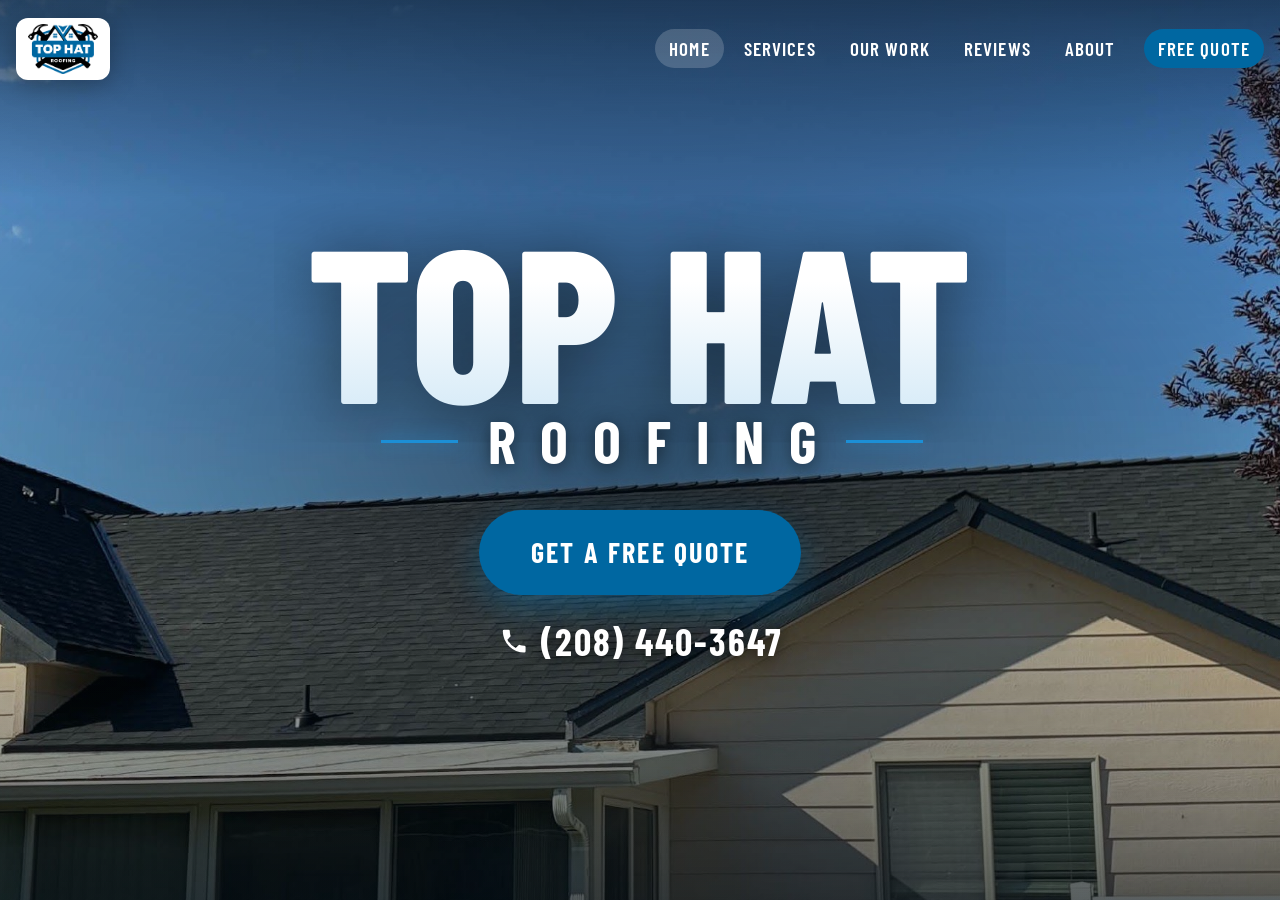
==== index.html @ c57e143b "Top Hat Roofing website Co-Authored-By: Claude Opus 5.5 <noreply@anthropic.com>" ====
<!doctype html>
<html lang="en">
<head>
<meta charset="utf-8">
<meta name="viewport" content="width=device-width, initial-scale=1">
<title>Top Hat Roofing | Roofing Contractor in Boise, Meridian & Kuna, Idaho</title>
<meta name="description" content="Top Hat Roofing is a family-owned roofing contractor in Kuna, Idaho serving the Treasure Valley and Magic Valley. Call (208) 440-3647 for a free quote.">
<meta property="og:title" content="Top Hat Roofing | Roofing Contractor in Boise, Meridian & Kuna, Idaho">
<meta property="og:description" content="Top Hat Roofing is a family-owned roofing contractor in Kuna, Idaho serving the Treasure Valley and Magic Valley. Call (208) 440-3647 for a free quote.">
<meta property="og:image" content="img/hero.jpg">
<link rel="icon" type="image/png" href="img/favicon.png">
<link rel="preconnect" href="https://fonts.googleapis.com">
<link rel="preconnect" href="https://fonts.gstatic.com" crossorigin>
<link href="https://fonts.googleapis.com/css2?family=Barlow+Condensed:wght@600;700;800&family=Barlow:wght@400;500;600&display=swap" rel="stylesheet">
<link rel="stylesheet" href="style.css">
<script type="application/ld+json">
{"@context":"https://schema.org","@type":"RoofingContractor","name":"Top Hat Roofing","telephone":"+1-208-440-3647","email":"tophatroofing1@gmail.com","url":"https://tophatroofingidaho.com","image":"img/hero.jpg","logo":"img/logo.png","address":{"@type":"PostalAddress","addressLocality":"Kuna","addressRegion":"ID","addressCountry":"US"},"areaServed":["Boise","Meridian","Nampa","Caldwell","Kuna","Eagle","Twin Falls","Payette"],"aggregateRating":{"@type":"AggregateRating","ratingValue":"5.0","reviewCount":"16"}}
</script>
</head>
<body class="home">
<header class="nav">
  <div class="wrap">
    <a class="nav-logo" href="index.html" aria-label="Top Hat Roofing home"><img src="img/logo.png" alt="Top Hat Roofing logo"></a>
    <button class="nav-toggle" aria-label="Open menu" aria-expanded="false"><span></span><span></span><span></span></button>
    <ul class="nav-links"><li><a href="index.html" class="active">Home</a></li><li><a href="services.html">Services</a></li><li><a href="work.html">Our Work</a></li><li><a href="reviews.html">Reviews</a></li><li><a href="about.html">About</a></li><li><a class="nav-cta" href="quote.html">Free Quote</a></li></ul>
  </div>
</header>
<main class="hero">
  <div class="hero-bg"><img src="img/hero.jpg" alt="New dark shingle roof installed by Top Hat Roofing under a blue Idaho sky" fetchpriority="high"></div>
  <div class="hero-shade"></div>
  <div class="hero-inner">
    <h1 class="hero-name"><span class="top">Top Hat</span><span class="bot reveal-up d2">Roofing</span></h1>
    <div class="hero-actions">
      <a class="btn btn-lg reveal-up d3" href="quote.html">Get a Free Quote</a>
      <a class="hero-phone reveal-up d4" href="tel:+12084403647"><svg viewBox="0 0 24 24" fill="currentColor" aria-hidden="true"><path d="M6.6 10.8a15.1 15.1 0 0 0 6.6 6.6l2.2-2.2a1 1 0 0 1 1-.25 11.4 11.4 0 0 0 3.6.57 1 1 0 0 1 1 1V20a1 1 0 0 1-1 1A17 17 0 0 1 3 4a1 1 0 0 1 1-1h3.5a1 1 0 0 1 1 1c0 1.25.2 2.45.57 3.57a1 1 0 0 1-.25 1z"/></svg>(208) 440-3647</a>
    </div>
  </div>
</main>
<script src="main.js"></script>
</body>
</html>
---- style.css ----
:root{
  --blue:#0067a1;
  --blue-bright:#1c8fd6;
  --blue-deep:#063a5c;
  --ink:#0b1219;
  --ink-2:#16212c;
  --paper:#f5f3ef;
  --white:#ffffff;
  --muted:#5b6670;
  --line:rgba(11,18,25,.12);
  --radius:14px;
  --display:"Barlow Condensed",Impact,"Arial Narrow",sans-serif;
  --body:"Barlow",system-ui,-apple-system,"Segoe UI",sans-serif;
  --ease:cubic-bezier(.2,.7,.2,1);
}
*{box-sizing:border-box;margin:0;padding:0}
html{scroll-behavior:smooth}
body{font-family:var(--body);font-size:18px;line-height:1.6;color:var(--ink);background:var(--paper);-webkit-font-smoothing:antialiased}
img{display:block;max-width:100%}
a{color:inherit;text-decoration:none}
.wrap{width:min(1200px,100% - 32px);margin-inline:auto}

/* ---------- NAV ---------- */
.nav{position:fixed;inset:0 0 auto 0;z-index:50;transition:background .4s var(--ease),box-shadow .4s var(--ease),padding .4s var(--ease);padding:18px 0}
.nav .wrap{display:flex;align-items:center;justify-content:space-between;gap:24px;width:min(1360px,100% - 32px)}
.nav-logo{display:block;background:#fff;border-radius:12px;padding:6px 12px;box-shadow:0 6px 24px rgba(0,0,0,.3)}
.nav-logo img{height:50px;width:auto;transition:height .4s var(--ease)}
.nav-links{display:flex;align-items:center;gap:6px;list-style:none}
.nav-links a{font-family:var(--display);font-weight:600;font-size:19px;letter-spacing:.06em;text-transform:uppercase;color:#fff;padding:8px 14px;border-radius:999px;transition:background .25s,color .25s}
.nav-links a:hover{background:rgba(255,255,255,.14)}
.nav-links a.active{background:rgba(255,255,255,.18)}
.nav-links a.nav-cta{background:var(--blue);color:#fff;margin-left:8px}
.nav-links a.nav-cta:hover{background:var(--blue-bright)}
.nav.solid{background:rgba(11,18,25,.92);backdrop-filter:blur(12px);-webkit-backdrop-filter:blur(12px);box-shadow:0 6px 30px rgba(0,0,0,.25);padding:10px 0}
.nav.solid .nav-logo img{height:44px}
.nav-toggle{display:none;background:none;border:0;width:46px;height:46px;cursor:pointer;position:relative;z-index:60}
.nav-toggle span{position:absolute;left:11px;right:11px;height:2px;background:#fff;transition:transform .3s var(--ease),opacity .3s}
.nav-toggle span:nth-child(1){top:16px}.nav-toggle span:nth-child(2){top:22px}.nav-toggle span:nth-child(3){top:28px}
.nav-open .nav-toggle span:nth-child(1){transform:translateY(6px) rotate(45deg)}
.nav-open .nav-toggle span:nth-child(2){opacity:0}
.nav-open .nav-toggle span:nth-child(3){transform:translateY(-6px) rotate(-45deg)}

@media (max-width:960px){
  .nav-toggle{display:block}
  .nav-links{position:fixed;inset:0;background:rgba(8,14,20,.97);flex-direction:column;justify-content:center;gap:10px;opacity:0;pointer-events:none;transition:opacity .35s var(--ease)}
  .nav-links a{font-size:30px;padding:10px 22px}
  .nav-links a.nav-cta{margin:14px 0 0}
  .nav-open .nav-links{opacity:1;pointer-events:auto}
  .nav-open .nav{backdrop-filter:none;-webkit-backdrop-filter:none}
  .nav-open{overflow:hidden}
  .nav-logo img{height:44px}
}

/* ---------- HOME HERO ---------- */
.hero{position:relative;height:100vh;height:100svh;min-height:560px;overflow:hidden;background:#0b1219;color:#fff;display:grid;place-items:center;text-align:center}
.hero-bg{position:absolute;inset:-4%;will-change:transform}
.hero-bg img{width:100%;height:100%;object-fit:cover;object-position:center 60%;transform:scale(1.18);animation:heroZoom 3.2s var(--ease) forwards, heroDrift 28s ease-in-out 3.2s infinite alternate}
@keyframes heroZoom{to{transform:scale(1.04)}}
@keyframes heroDrift{from{transform:scale(1.04)}to{transform:scale(1.12) translate(-1.2%,-1%)}}
.hero-shade{position:absolute;inset:0;background:
  radial-gradient(ellipse 70% 55% at 50% 50%,rgba(4,12,20,.62) 0%,rgba(4,12,20,.35) 55%,rgba(4,12,20,.15) 100%),
  linear-gradient(180deg,rgba(4,12,20,.55) 0%,rgba(4,12,20,0) 22%,rgba(4,12,20,0) 70%,rgba(4,12,20,.6) 100%)}
.hero-inner{position:relative;z-index:2;padding:0 16px;display:flex;flex-direction:column;align-items:center}
.hero-name{font-family:var(--display);font-weight:800;text-transform:uppercase;line-height:.82;letter-spacing:.01em}
.hero-name .top{display:block;font-size:clamp(84px,17vw,250px);background:linear-gradient(180deg,#fff 30%,#d9ecf8 100%);-webkit-background-clip:text;background-clip:text;color:transparent;filter:drop-shadow(0 6px 30px rgba(0,0,0,.45))}
.hero-name .bot{display:flex;align-items:center;justify-content:center;gap:.5em;font-size:clamp(26px,4.6vw,66px);font-weight:700;letter-spacing:.42em;margin-top:.18em;padding-left:.42em;color:#fff;text-shadow:0 3px 18px rgba(0,0,0,.55)}
.hero-name .bot::before,.hero-name .bot::after{content:"";height:3px;width:clamp(28px,6vw,90px);background:var(--blue-bright);box-shadow:0 0 18px rgba(28,143,214,.8)}
.hero-name .bot::after{margin-left:-.42em}
.hero-actions{margin-top:clamp(28px,5vh,52px);display:flex;flex-direction:column;align-items:center;gap:16px}
.hero-phone{font-family:var(--display);font-weight:700;font-size:clamp(26px,3.4vw,38px);letter-spacing:.05em;display:inline-flex;align-items:center;gap:12px;text-shadow:0 2px 14px rgba(0,0,0,.6);transition:color .25s}
.hero-phone:hover{color:#bfe3fb}
.hero-phone svg{width:.8em;height:.8em}

/* load reveal */
.reveal-up{opacity:0;transform:translateY(34px);animation:revealUp 1.1s var(--ease) forwards}
.d1{animation-delay:.35s}.d2{animation-delay:.7s}.d3{animation-delay:1.05s}.d4{animation-delay:1.3s}
@keyframes revealUp{to{opacity:1;transform:none}}
.hero-name .top{clip-path:inset(0 0 100% 0);animation:wipe 1.3s var(--ease) .25s forwards}
@keyframes wipe{to{clip-path:inset(-20% -5% -20% -5%)}}

/* ---------- BUTTONS ---------- */
.btn{display:inline-flex;align-items:center;justify-content:center;gap:10px;font-family:var(--display);font-weight:700;font-size:22px;letter-spacing:.08em;text-transform:uppercase;padding:18px 40px;border-radius:999px;background:var(--blue);color:#fff;border:0;cursor:pointer;position:relative;overflow:hidden;transition:transform .3s var(--ease),box-shadow .3s var(--ease),background .3s;box-shadow:0 12px 34px rgba(0,103,161,.45)}
.btn::after{content:"";position:absolute;inset:0;background:linear-gradient(110deg,transparent 30%,rgba(255,255,255,.35) 50%,transparent 70%);transform:translateX(-120%);transition:transform .8s var(--ease)}
.btn:hover{transform:translateY(-3px);background:var(--blue-bright);box-shadow:0 18px 40px rgba(0,103,161,.55)}
.btn:hover::after{transform:translateX(120%)}
.btn-lg{font-size:clamp(22px,2.4vw,28px);padding:20px 52px}
.btn-ghost{background:transparent;border:2px solid currentColor;box-shadow:none}
.btn-ghost:hover{background:rgba(255,255,255,.1);box-shadow:none}
.btn-dark{background:var(--ink);box-shadow:0 12px 30px rgba(0,0,0,.2)}
.btn-dark:hover{background:var(--ink-2)}

/* ---------- INNER PAGE HEADER ---------- */
.page-head{position:relative;min-height:62vh;display:flex;align-items:flex-end;color:#fff;overflow:hidden;background:var(--ink)}
.page-head .ph-bg{position:absolute;inset:-6% 0;will-change:transform}
.page-head .ph-bg img{width:100%;height:100%;object-fit:cover;animation:heroZoom 2.6s var(--ease) forwards;transform:scale(1.15)}
.page-head::after{content:"";position:absolute;inset:0;background:linear-gradient(180deg,rgba(4,12,20,.55) 0%,rgba(4,12,20,.25) 30%,rgba(4,12,20,.8) 75%,rgba(4,12,20,.92) 100%),linear-gradient(90deg,rgba(4,12,20,.55) 0%,rgba(4,12,20,0) 65%)}
.page-head .eyebrow{color:#7cc6f2}
.page-head .wrap{position:relative;z-index:2;padding:150px 0 64px}
.eyebrow{font-family:var(--display);font-weight:700;letter-spacing:.24em;text-transform:uppercase;font-size:16px;color:var(--blue-bright);display:inline-flex;align-items:center;gap:12px}
.eyebrow::before{content:"";width:34px;height:2px;background:currentColor}
.page-head h1{font-family:var(--display);font-weight:800;text-transform:uppercase;font-size:clamp(52px,9vw,124px);line-height:.88;margin-top:14px}
.page-head p{max-width:620px;font-size:20px;margin-top:18px;color:rgba(255,255,255,.88)}

/* ---------- SECTIONS ---------- */
.section{padding:clamp(72px,10vw,130px) 0}
.section-dark{background:var(--ink);color:#fff}
.section-blue{background:var(--blue);color:#fff}
.h2{font-family:var(--display);font-weight:800;text-transform:uppercase;font-size:clamp(40px,6vw,76px);line-height:.92;margin-top:12px}
.lead{font-size:clamp(19px,1.6vw,22px);color:var(--muted);max-width:640px;margin-top:18px}
.section-dark .lead{color:rgba(255,255,255,.75)}
.sec-top{display:flex;justify-content:space-between;align-items:flex-end;gap:32px;flex-wrap:wrap;margin-bottom:56px}

/* scroll reveal (reversible) */
.sr{opacity:0;transform:translateY(40px);transition:opacity 1s var(--ease),transform 1s var(--ease)}
.sr.in{opacity:1;transform:none}

/* ---------- SERVICES ---------- */
.svc{display:grid;grid-template-columns:1.05fr 1fr;gap:clamp(32px,6vw,90px);align-items:center;padding:clamp(48px,7vw,90px) 0;border-top:1px solid var(--line)}
.svc:first-of-type{border-top:0}
.svc:nth-of-type(even) .svc-img{order:2}
.svc-img{border-radius:var(--radius);overflow:hidden;aspect-ratio:4/3;box-shadow:0 30px 60px -20px rgba(11,18,25,.35)}
.svc-img img{width:100%;height:100%;object-fit:cover;transition:transform 1.2s var(--ease)}
.svc:hover .svc-img img{transform:scale(1.05)}
.svc-num{font-family:var(--display);font-weight:800;font-size:20px;color:var(--blue);letter-spacing:.1em}
.svc h3{font-family:var(--display);font-weight:800;text-transform:uppercase;font-size:clamp(36px,4.4vw,58px);line-height:.95;margin:6px 0 16px}
.svc p{color:var(--muted)}
.svc ul{list-style:none;margin-top:22px;display:grid;grid-template-columns:1fr 1fr;gap:10px 22px}
.svc li{display:flex;gap:10px;align-items:flex-start;font-weight:500}
.svc li::before{content:"";flex:none;width:9px;height:9px;margin-top:10px;border-radius:2px;background:var(--blue);transform:rotate(45deg)}
@media (max-width:820px){.svc{grid-template-columns:1fr}.svc:nth-of-type(even) .svc-img{order:0}.svc ul{grid-template-columns:1fr}}

/* financing strip */
.finance{display:grid;grid-template-columns:1.2fr 2fr;gap:48px;align-items:center}
.finance-grid{display:grid;grid-template-columns:repeat(3,1fr);gap:18px}
.finance-card{background:rgba(255,255,255,.1);border:1px solid rgba(255,255,255,.2);border-radius:var(--radius);padding:26px}
.finance-card h4{font-family:var(--display);font-size:28px;text-transform:uppercase;font-weight:800}
.finance-card p{color:rgba(255,255,255,.82);font-size:17px;margin-top:6px}
@media (max-width:900px){.finance{grid-template-columns:1fr}.finance-grid{grid-template-columns:1fr}}

/* ---------- GALLERY ---------- */
.filters{display:flex;flex-wrap:wrap;gap:10px;margin-bottom:34px}
.filters button{font-family:var(--display);font-weight:700;font-size:18px;letter-spacing:.08em;text-transform:uppercase;padding:10px 22px;border-radius:999px;border:1.5px solid var(--line);background:#fff;cursor:pointer;transition:all .25s}
.filters button.on,.filters button:hover{background:var(--ink);color:#fff;border-color:var(--ink)}
.gallery{columns:3 320px;column-gap:16px}
.g-item{break-inside:avoid;margin-bottom:16px;border-radius:12px;overflow:hidden;position:relative;cursor:zoom-in;background:#ddd}
.g-item img{width:100%;height:auto;transition:transform 1s var(--ease)}
.g-item:hover img{transform:scale(1.05)}
.g-item figcaption{position:absolute;left:0;right:0;bottom:0;padding:40px 18px 14px;background:linear-gradient(transparent,rgba(0,0,0,.7));color:#fff;font-family:var(--display);font-weight:600;letter-spacing:.06em;text-transform:uppercase;font-size:17px;opacity:0;transform:translateY(8px);transition:all .35s var(--ease)}
.g-item:hover figcaption{opacity:1;transform:none}
.g-item.hide{display:none}
.lightbox{position:fixed;inset:0;z-index:100;background:rgba(5,9,13,.94);display:grid;place-items:center;opacity:0;pointer-events:none;transition:opacity .3s}
.lightbox.open{opacity:1;pointer-events:auto}
.lightbox img{max-width:92vw;max-height:84vh;border-radius:8px;box-shadow:0 30px 80px rgba(0,0,0,.6)}
.lb-btn{position:absolute;background:rgba(255,255,255,.12);border:0;color:#fff;width:54px;height:54px;border-radius:50%;font-size:28px;cursor:pointer;display:grid;place-items:center}
.lb-btn:hover{background:rgba(255,255,255,.25)}
.lb-close{top:20px;right:20px}.lb-prev{left:20px;top:50%;transform:translateY(-50%)}.lb-next{right:20px;top:50%;transform:translateY(-50%)}

/* ---------- REVIEWS ---------- */
.rating-hero{display:flex;align-items:center;gap:22px;flex-wrap:wrap;margin-top:22px}
.rating-big{font-family:var(--display);font-weight:800;font-size:96px;line-height:.8}
.stars{color:#f6b818;letter-spacing:3px;font-size:26px}
.reviews{columns:3 330px;column-gap:20px}
.review{break-inside:avoid;margin-bottom:20px;background:#fff;border-radius:var(--radius);padding:30px;border:1px solid var(--line);box-shadow:0 10px 30px -18px rgba(11,18,25,.3)}
.review .stars{font-size:19px}
.review p{margin-top:12px;color:#2a333c}
.review .who{margin-top:18px;display:flex;align-items:center;gap:12px;font-weight:600}
.review .av{width:40px;height:40px;border-radius:50%;background:var(--blue);color:#fff;display:grid;place-items:center;font-family:var(--display);font-weight:700;font-size:19px}
.review .src{font-weight:400;color:var(--muted);font-size:15px}
.review.feature{background:var(--ink);color:#fff;border-color:transparent}
.review.feature p{color:rgba(255,255,255,.88);font-size:20px}
.review.feature .src{color:rgba(255,255,255,.6)}

/* ---------- ABOUT ---------- */
.split{display:grid;grid-template-columns:1fr 1fr;gap:clamp(36px,6vw,90px);align-items:center}
.split p+p{margin-top:16px}
.split .muted{color:var(--muted)}
.photo-stack{position:relative;padding-bottom:16%}
.photo-stack .a{border-radius:var(--radius);overflow:hidden;box-shadow:0 30px 60px -20px rgba(0,0,0,.4)}
.photo-stack .b{position:absolute;width:52%;right:-4%;bottom:0;border-radius:var(--radius);overflow:hidden;border:6px solid var(--paper);box-shadow:0 30px 60px -20px rgba(0,0,0,.45)}
.stats{display:grid;grid-template-columns:repeat(4,1fr);gap:20px}
.stat{border-top:3px solid var(--blue-bright);padding-top:18px}
.stat b{font-family:var(--display);font-weight:800;font-size:clamp(50px,6vw,76px);line-height:1;display:block}
.stat span{color:rgba(255,255,255,.72)}
.steps{display:grid;grid-template-columns:repeat(4,1fr);gap:20px;counter-reset:s}
.step{background:#fff;border-radius:var(--radius);padding:28px;border:1px solid var(--line);counter-increment:s}
.step::before{content:"0" counter(s);font-family:var(--display);font-weight:800;font-size:44px;color:var(--blue);line-height:1}
.step h4{font-family:var(--display);text-transform:uppercase;font-size:26px;margin:10px 0 6px}
.step p{color:var(--muted);font-size:17px}
.areas{display:flex;flex-wrap:wrap;gap:10px;margin-top:28px}
.areas span{padding:10px 18px;border-radius:999px;background:#fff;border:1px solid var(--line);font-weight:600}
@media (max-width:900px){.split{grid-template-columns:1fr}.stats,.steps{grid-template-columns:1fr 1fr}}
@media (max-width:520px){.stats,.steps{grid-template-columns:1fr}}

/* ---------- QUOTE ---------- */
.quote-wrap{display:grid;grid-template-columns:1.4fr 1fr;gap:clamp(28px,5vw,70px);align-items:start}
.form{background:#fff;border-radius:20px;padding:clamp(26px,4vw,48px);box-shadow:0 40px 80px -40px rgba(11,18,25,.45);border:1px solid var(--line);display:grid;grid-template-columns:1fr 1fr;gap:18px}
.form h2{grid-column:1/-1;font-family:var(--display);font-weight:800;text-transform:uppercase;font-size:44px;line-height:1}
.form .full{grid-column:1/-1}
.form label{display:block;font-weight:600;font-size:15px;margin-bottom:6px}
.form input,.form select,.form textarea{width:100%;font:inherit;font-size:17px;padding:14px 16px;border-radius:10px;border:1.5px solid #d5d9dd;background:#fafafa;transition:border .2s,box-shadow .2s}
.form input:focus,.form select:focus,.form textarea:focus{outline:none;border-color:var(--blue);box-shadow:0 0 0 4px rgba(0,103,161,.15);background:#fff}
.form textarea{min-height:130px;resize:vertical}
.form .btn{width:100%}
.form-note{font-size:15px;color:var(--muted)}
.contact-cards{display:grid;gap:16px}
.c-card{background:var(--ink);color:#fff;border-radius:var(--radius);padding:28px;display:block;transition:transform .3s var(--ease)}
a.c-card:hover{transform:translateY(-4px)}
.c-card small{font-family:var(--display);letter-spacing:.2em;text-transform:uppercase;color:var(--blue-bright);font-weight:700}
.c-card b{display:block;font-family:var(--display);font-size:clamp(28px,3vw,38px);font-weight:700;margin-top:4px;word-break:break-word}
.c-card.blue{background:var(--blue)}
.c-card.blue small{color:#cfe9fa}
.c-card.light{background:#fff;color:var(--ink);border:1px solid var(--line)}
@media (max-width:900px){.quote-wrap{grid-template-columns:1fr}}
@media (max-width:560px){.form{grid-template-columns:1fr}}

/* ---------- CTA BAND + FOOTER ---------- */
.cta-band{position:relative;overflow:hidden;color:#fff;text-align:center;padding:clamp(90px,12vw,150px) 0}
.cta-band .cb-bg{position:absolute;inset:-28% 0;will-change:transform}
.cta-band .cb-bg img{width:100%;height:100%;object-fit:cover}
.cta-band::after{content:"";position:absolute;inset:0;background:rgba(6,20,32,.72)}
.cta-band .wrap{position:relative;z-index:2}
.cta-band .h2{font-size:clamp(46px,7vw,96px)}
.cta-band .row{display:flex;gap:16px;justify-content:center;flex-wrap:wrap;margin-top:34px}
.footer{background:#070c11;color:rgba(255,255,255,.7);padding:64px 0 34px;font-size:16px}
.footer .wrap{display:grid;grid-template-columns:1.4fr 1fr 1fr;gap:40px}
.footer img{height:70px;width:auto;margin-bottom:16px;background:#fff;border-radius:12px;padding:8px 14px}
.footer h5{font-family:var(--display);font-size:18px;letter-spacing:.2em;text-transform:uppercase;color:#fff;margin-bottom:12px}
.footer a:hover{color:#fff}
.footer ul{list-style:none;display:grid;gap:6px}
.footer .legal{grid-column:1/-1;border-top:1px solid rgba(255,255,255,.1);padding-top:24px;margin-top:10px;font-size:14px}
@media (max-width:760px){.footer .wrap{grid-template-columns:1fr}}

/* mobile call bar on inner pages */
.callbar{display:none}
@media (max-width:700px){
  .callbar{display:grid;grid-template-columns:1fr 1fr;position:fixed;left:0;right:0;bottom:0;z-index:40;box-shadow:0 -6px 20px rgba(0,0,0,.2)}
  .callbar a{padding:16px;text-align:center;font-family:var(--display);font-weight:700;letter-spacing:.08em;text-transform:uppercase;font-size:19px;color:#fff;background:var(--ink)}
  .callbar a+a{background:var(--blue)}
  body.has-callbar{padding-bottom:58px}
}

@media (prefers-reduced-motion:reduce){
  *,*::before,*::after{animation-duration:.01ms!important;animation-iteration-count:1!important;transition-duration:.01ms!important;scroll-behavior:auto!important}
  .hero-bg img,.page-head .ph-bg img{transform:none!important}
  .reveal-up,.sr{opacity:1!important;transform:none!important}
  .hero-name .top{clip-path:none!important}
}
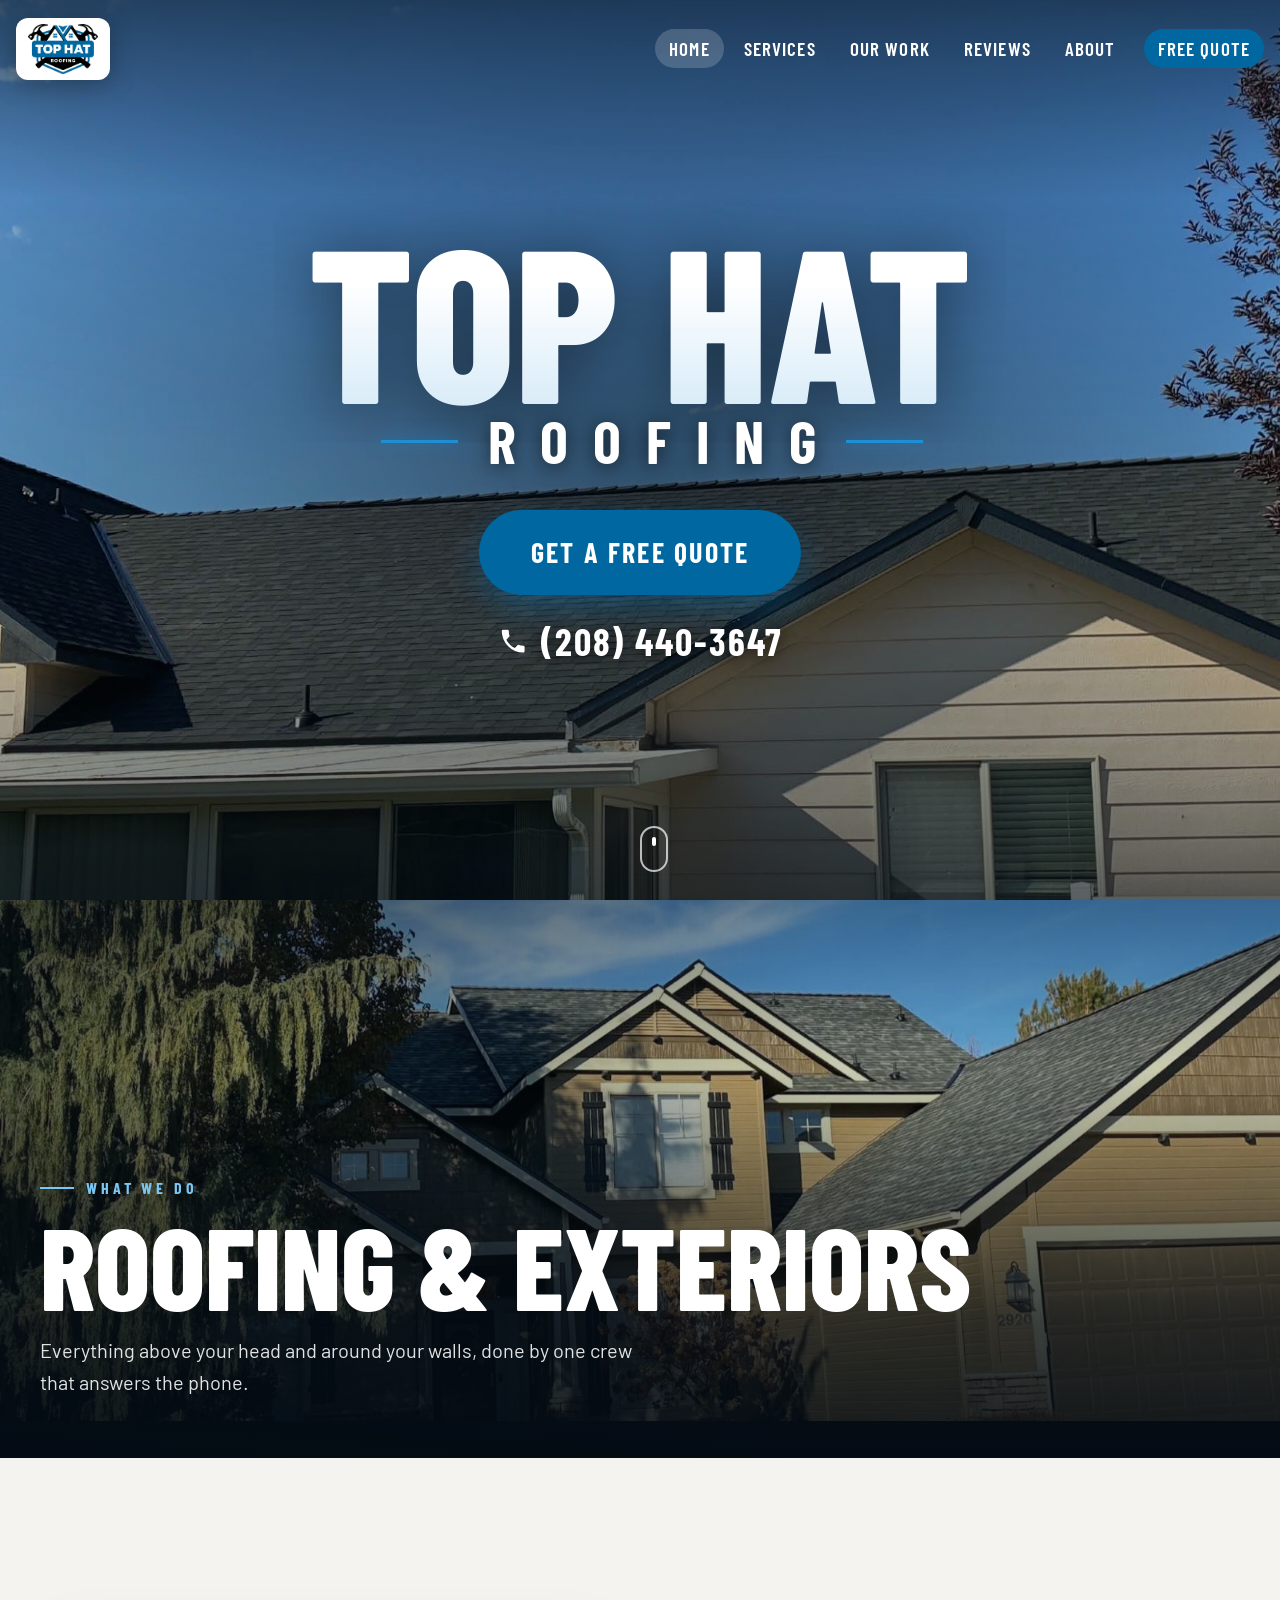
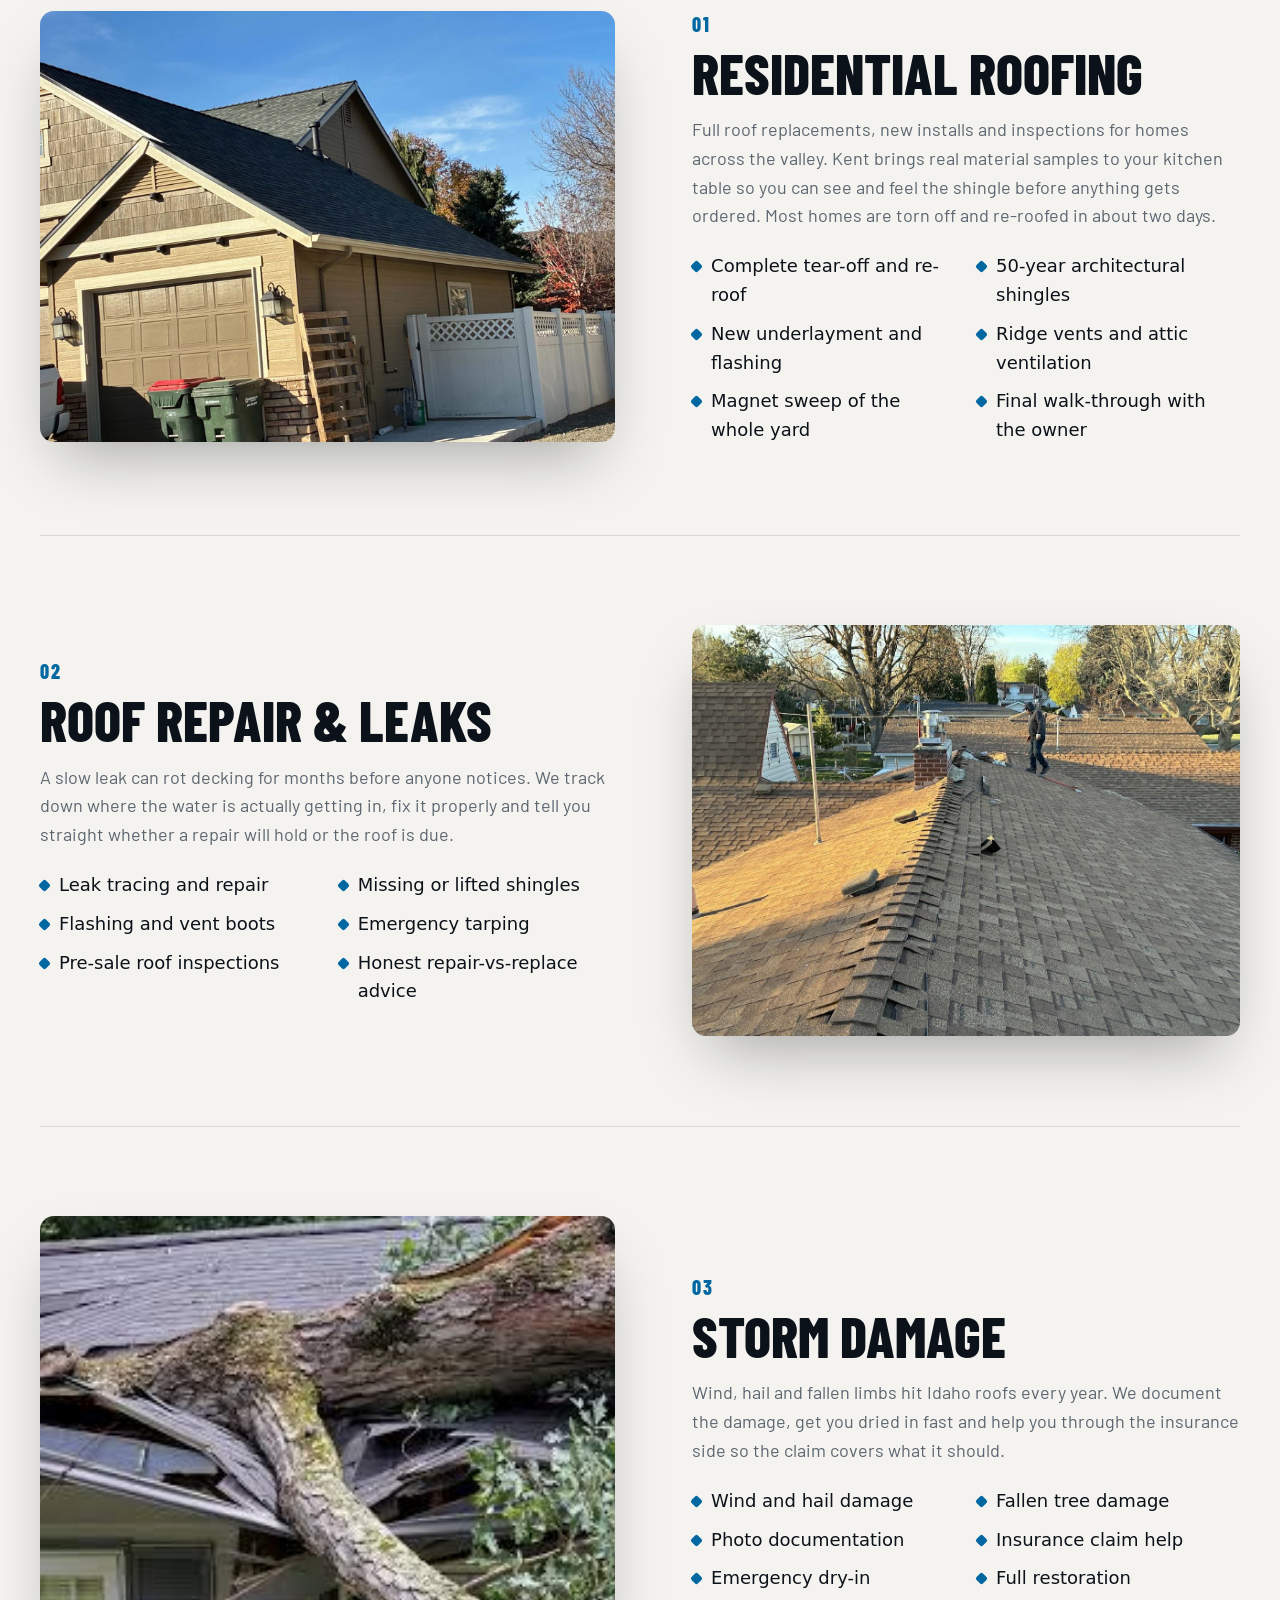
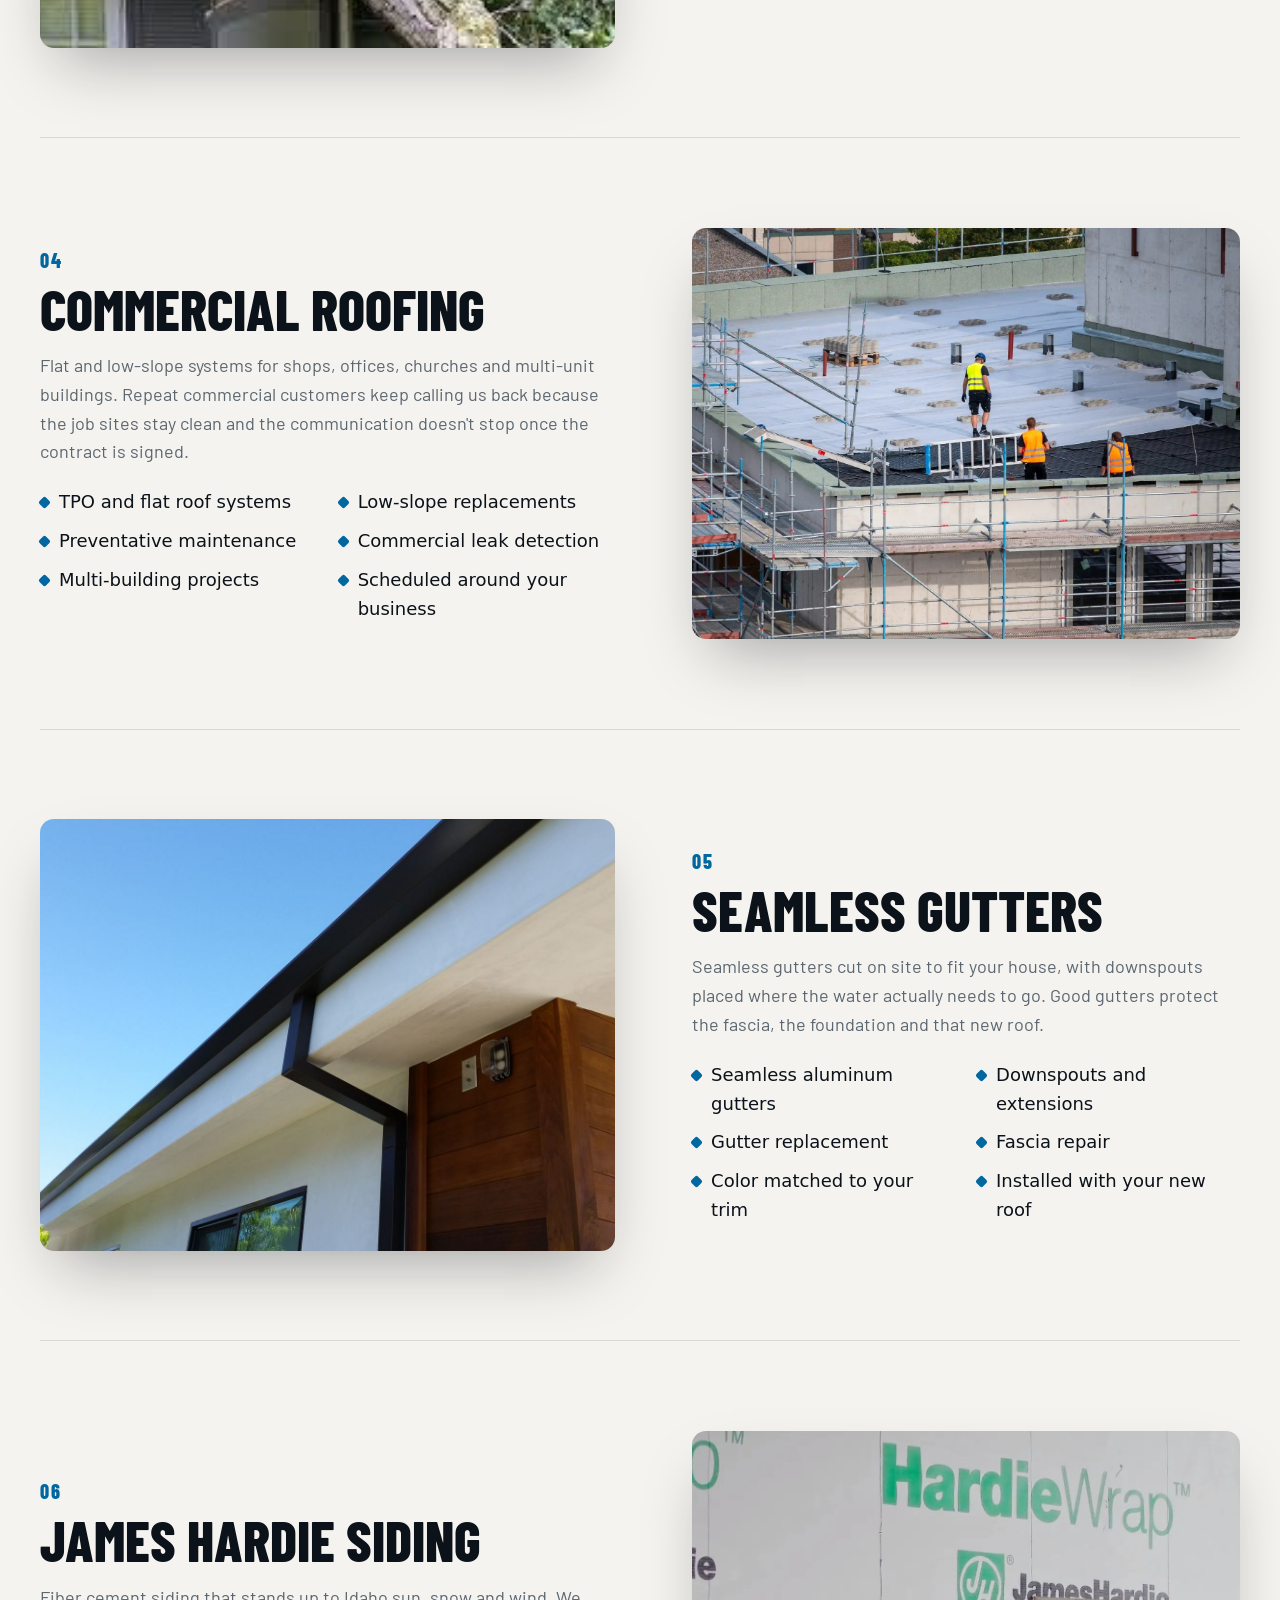
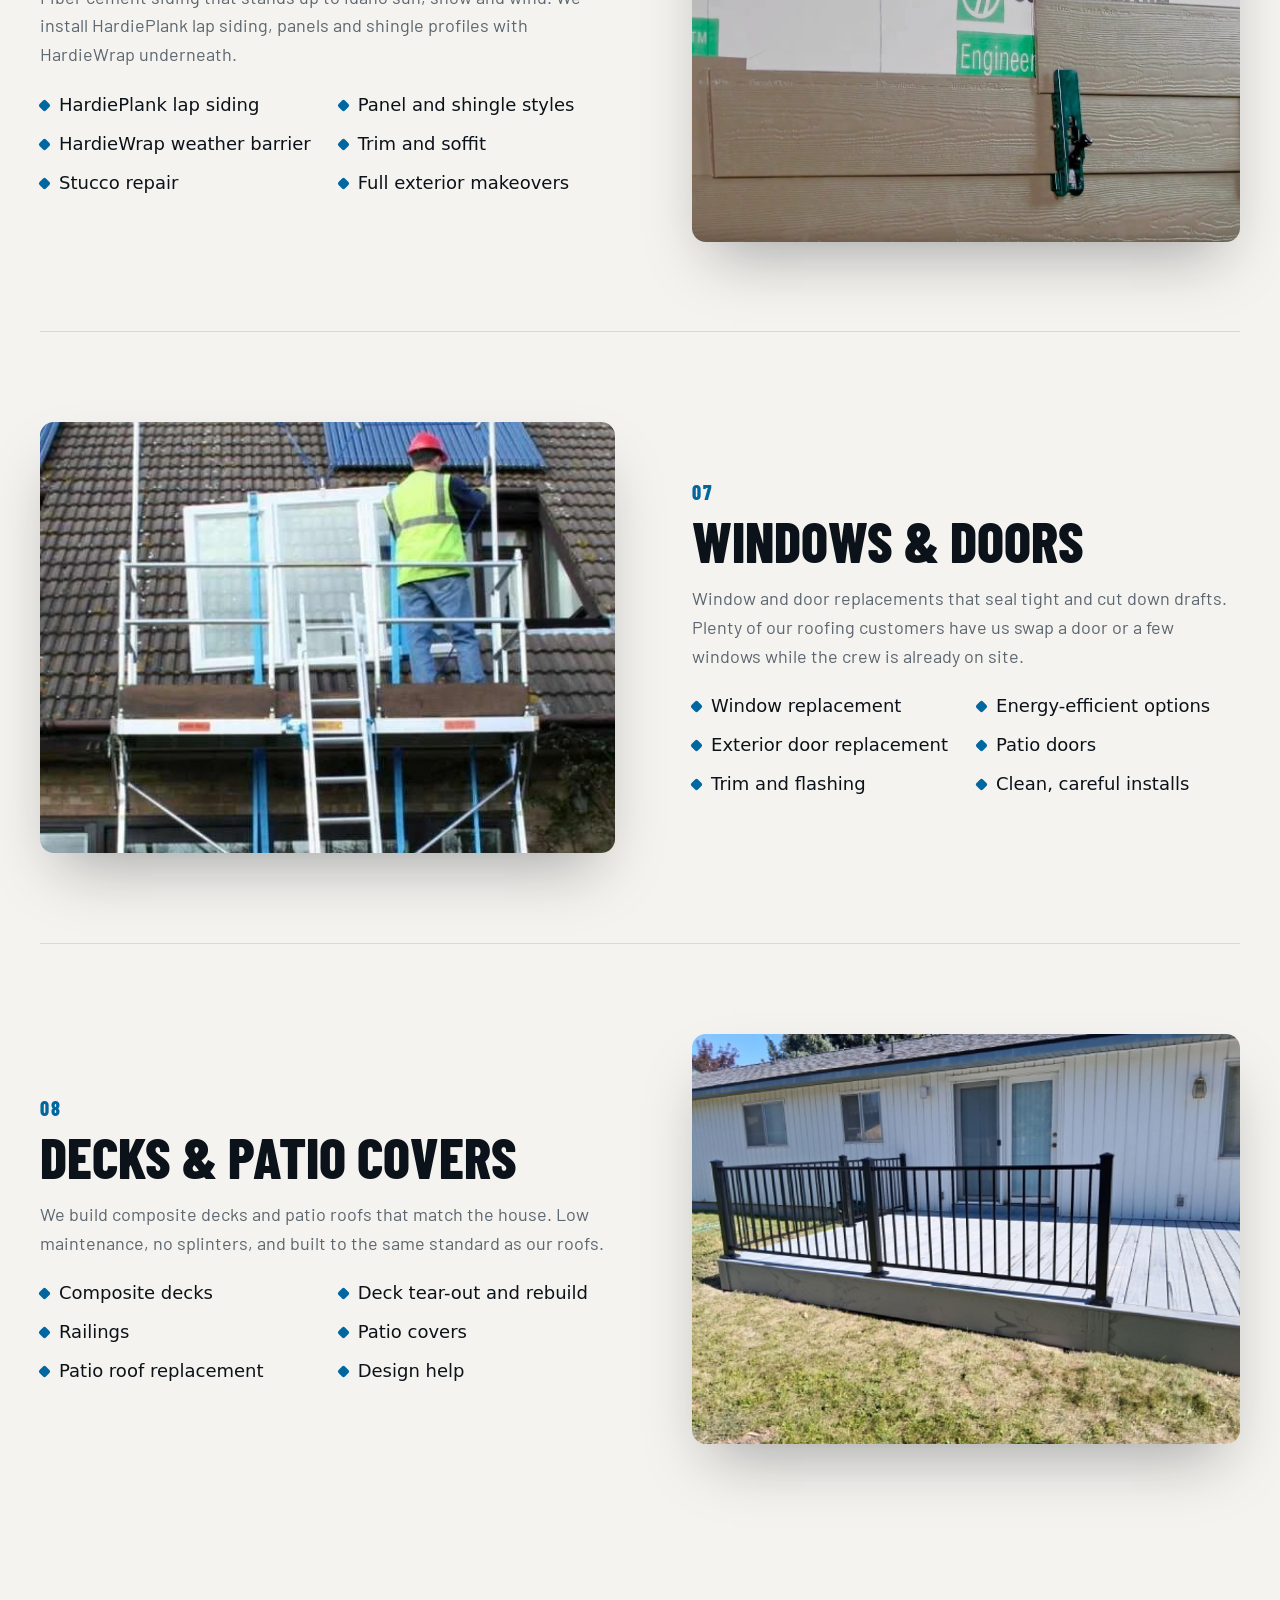
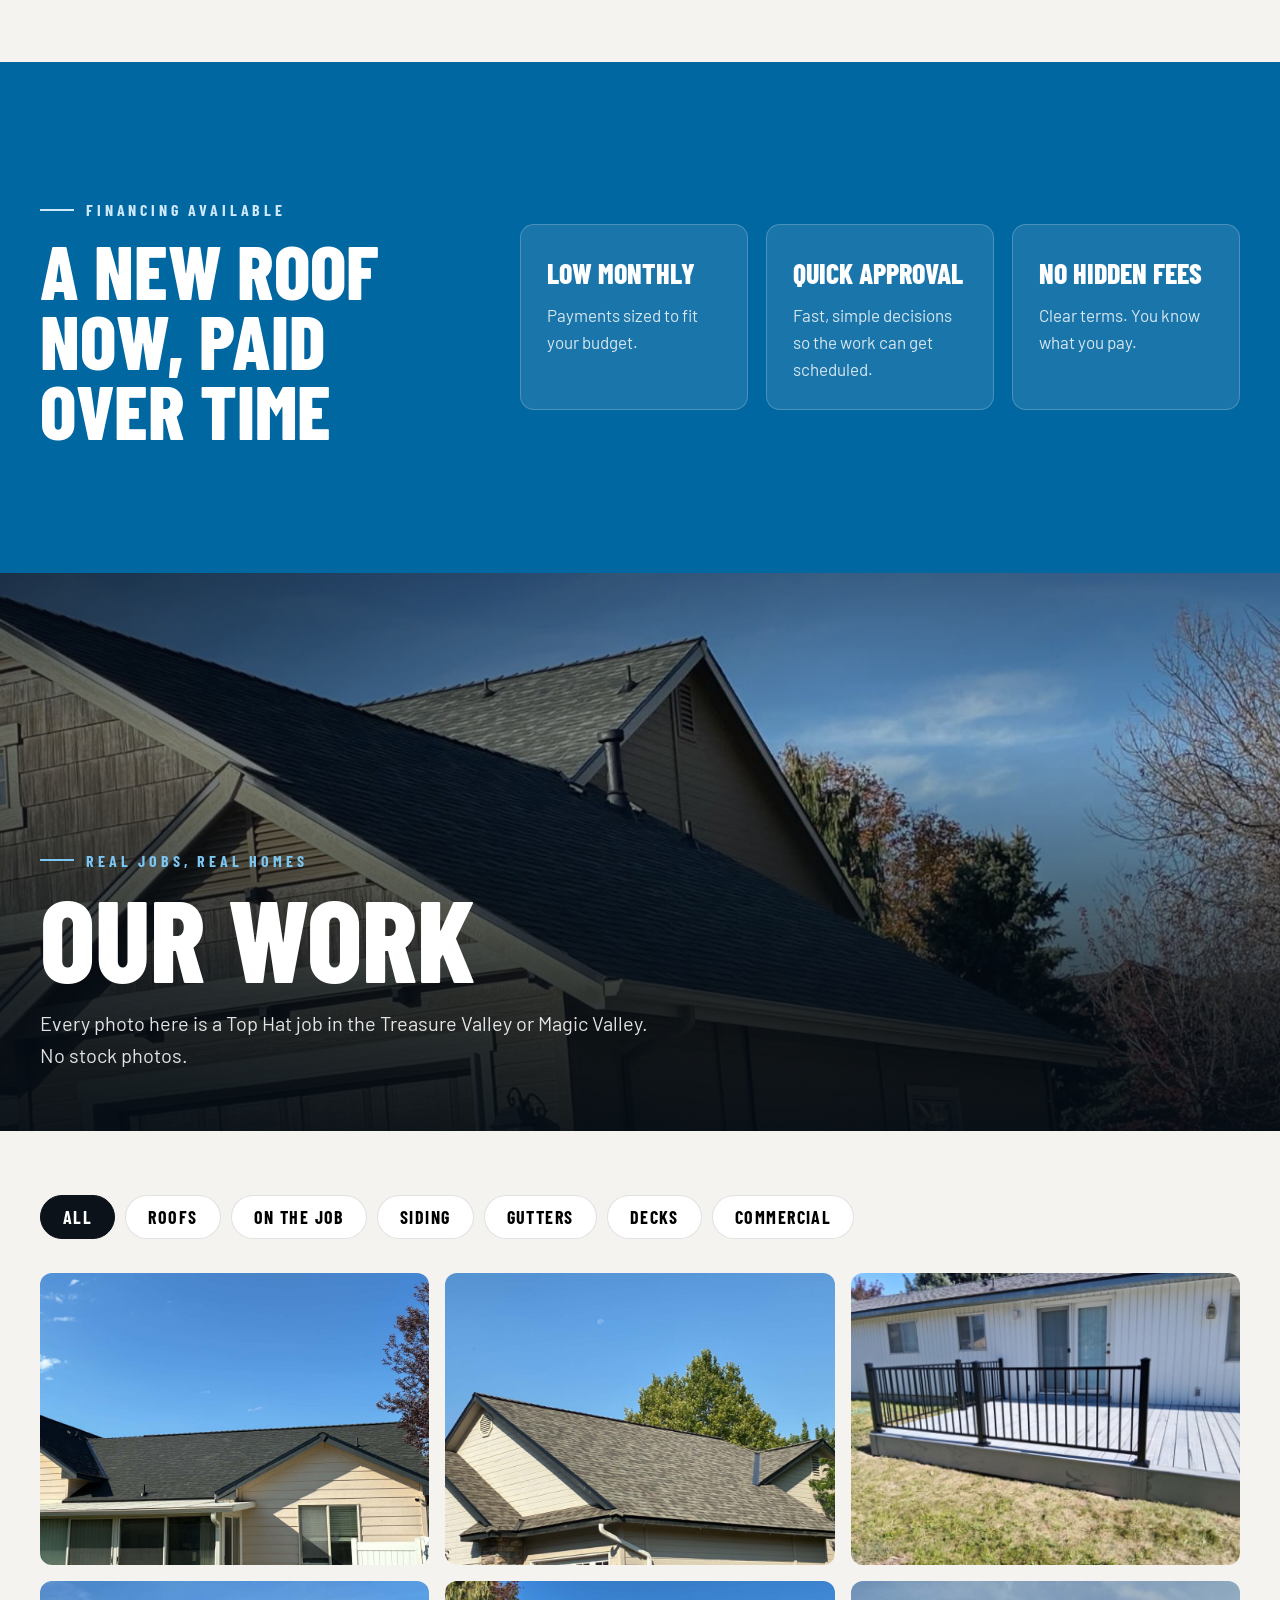
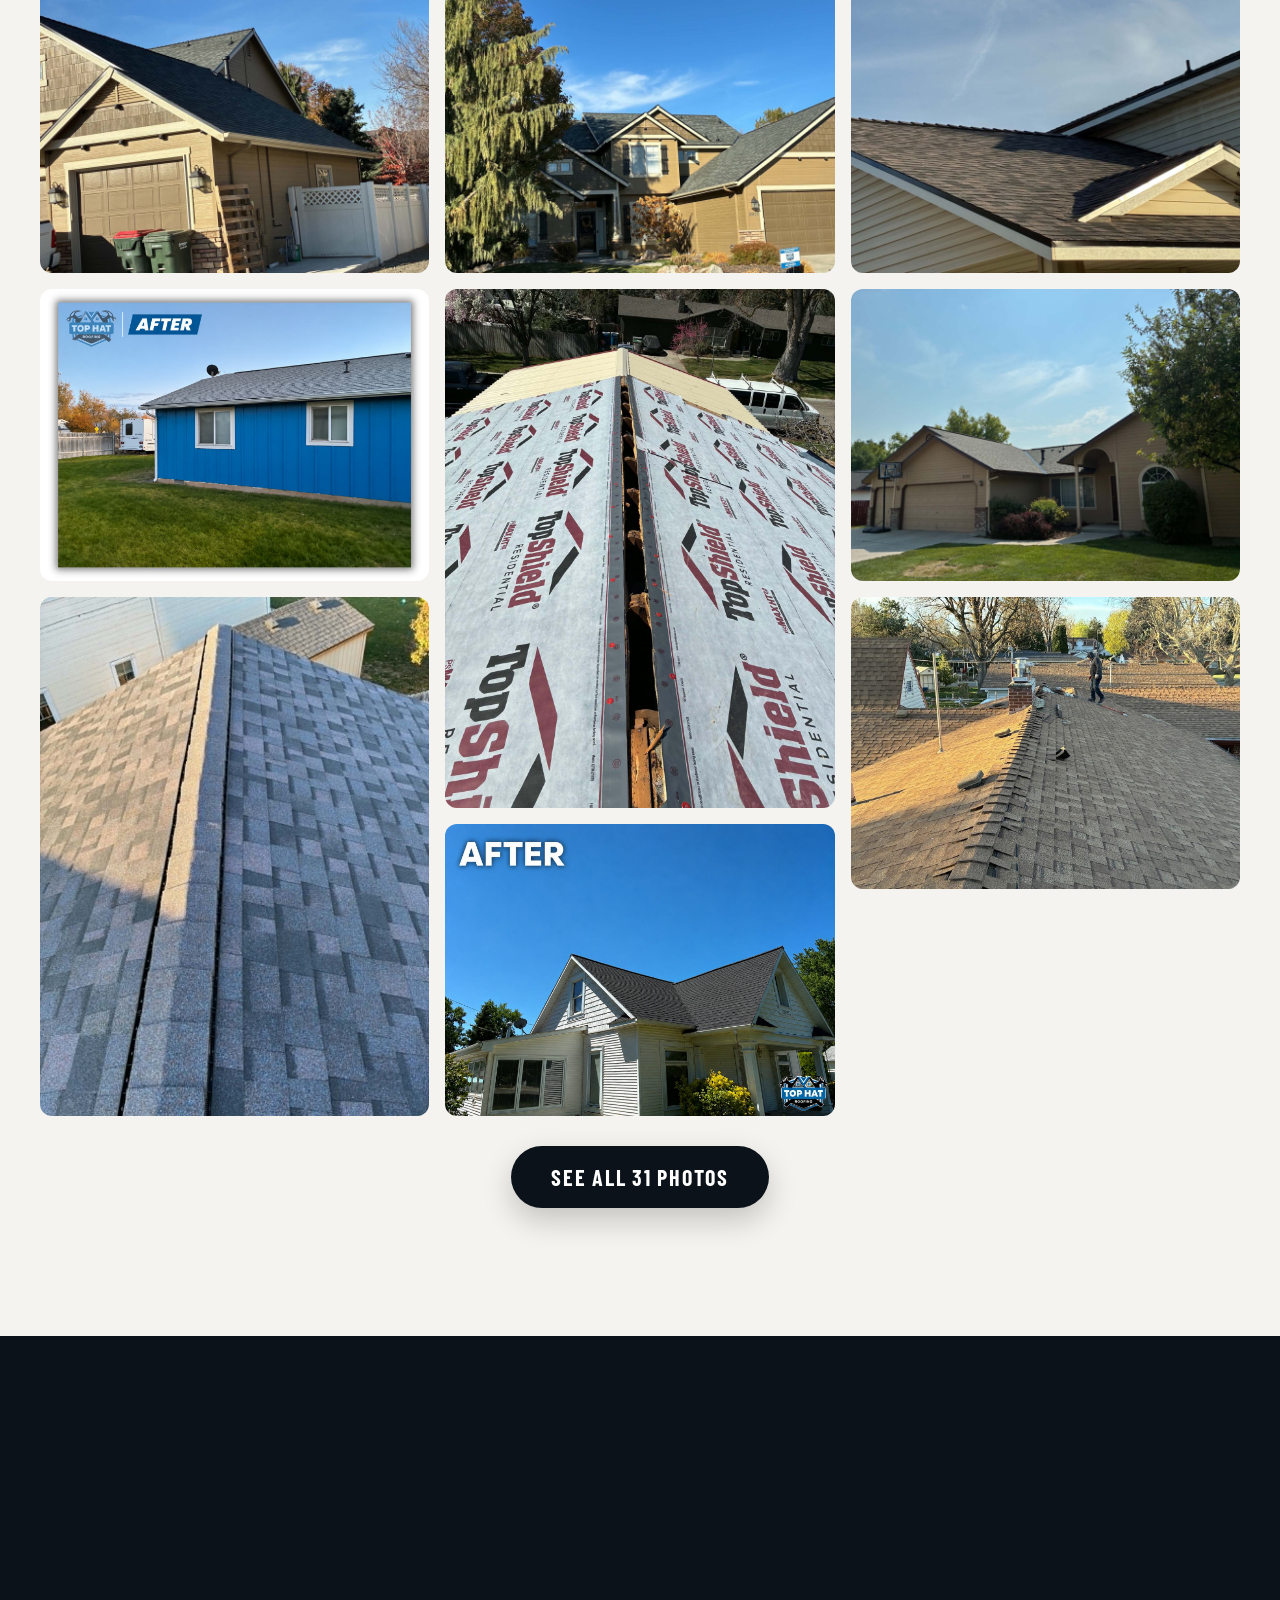
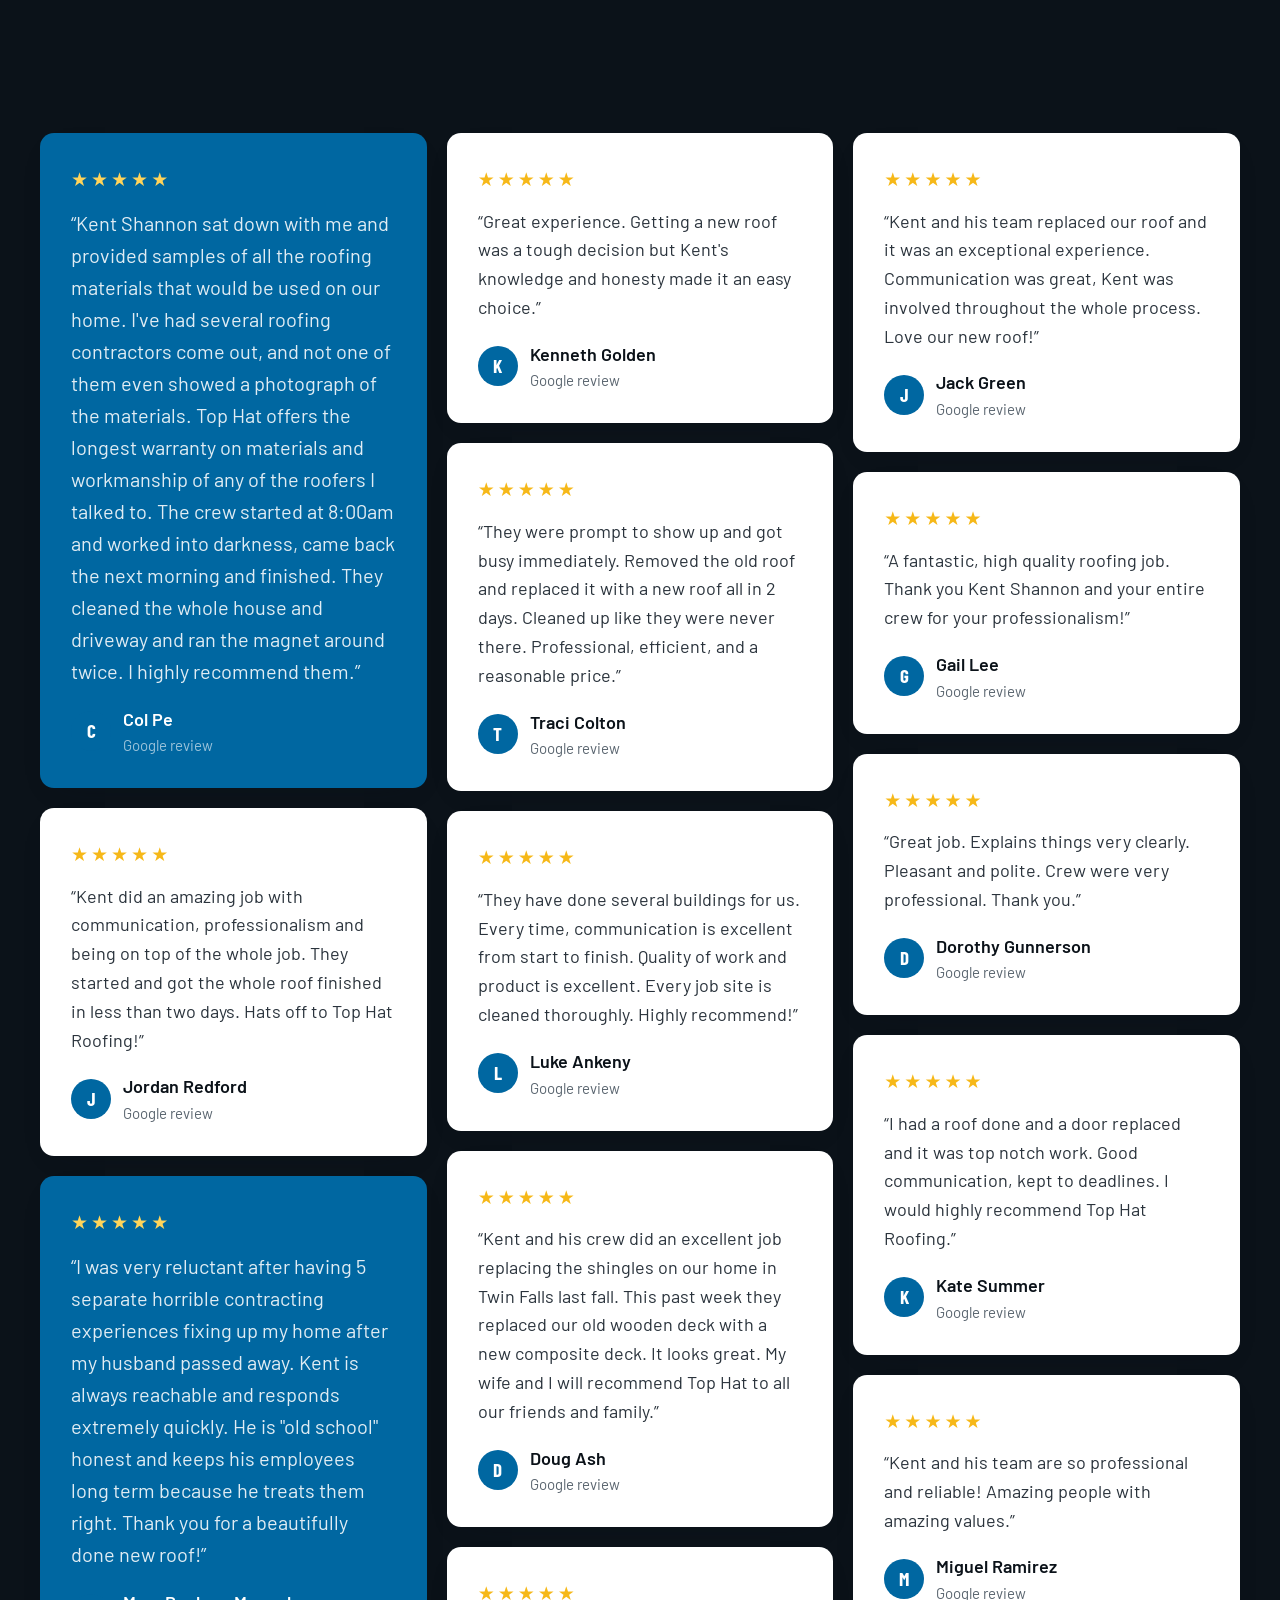
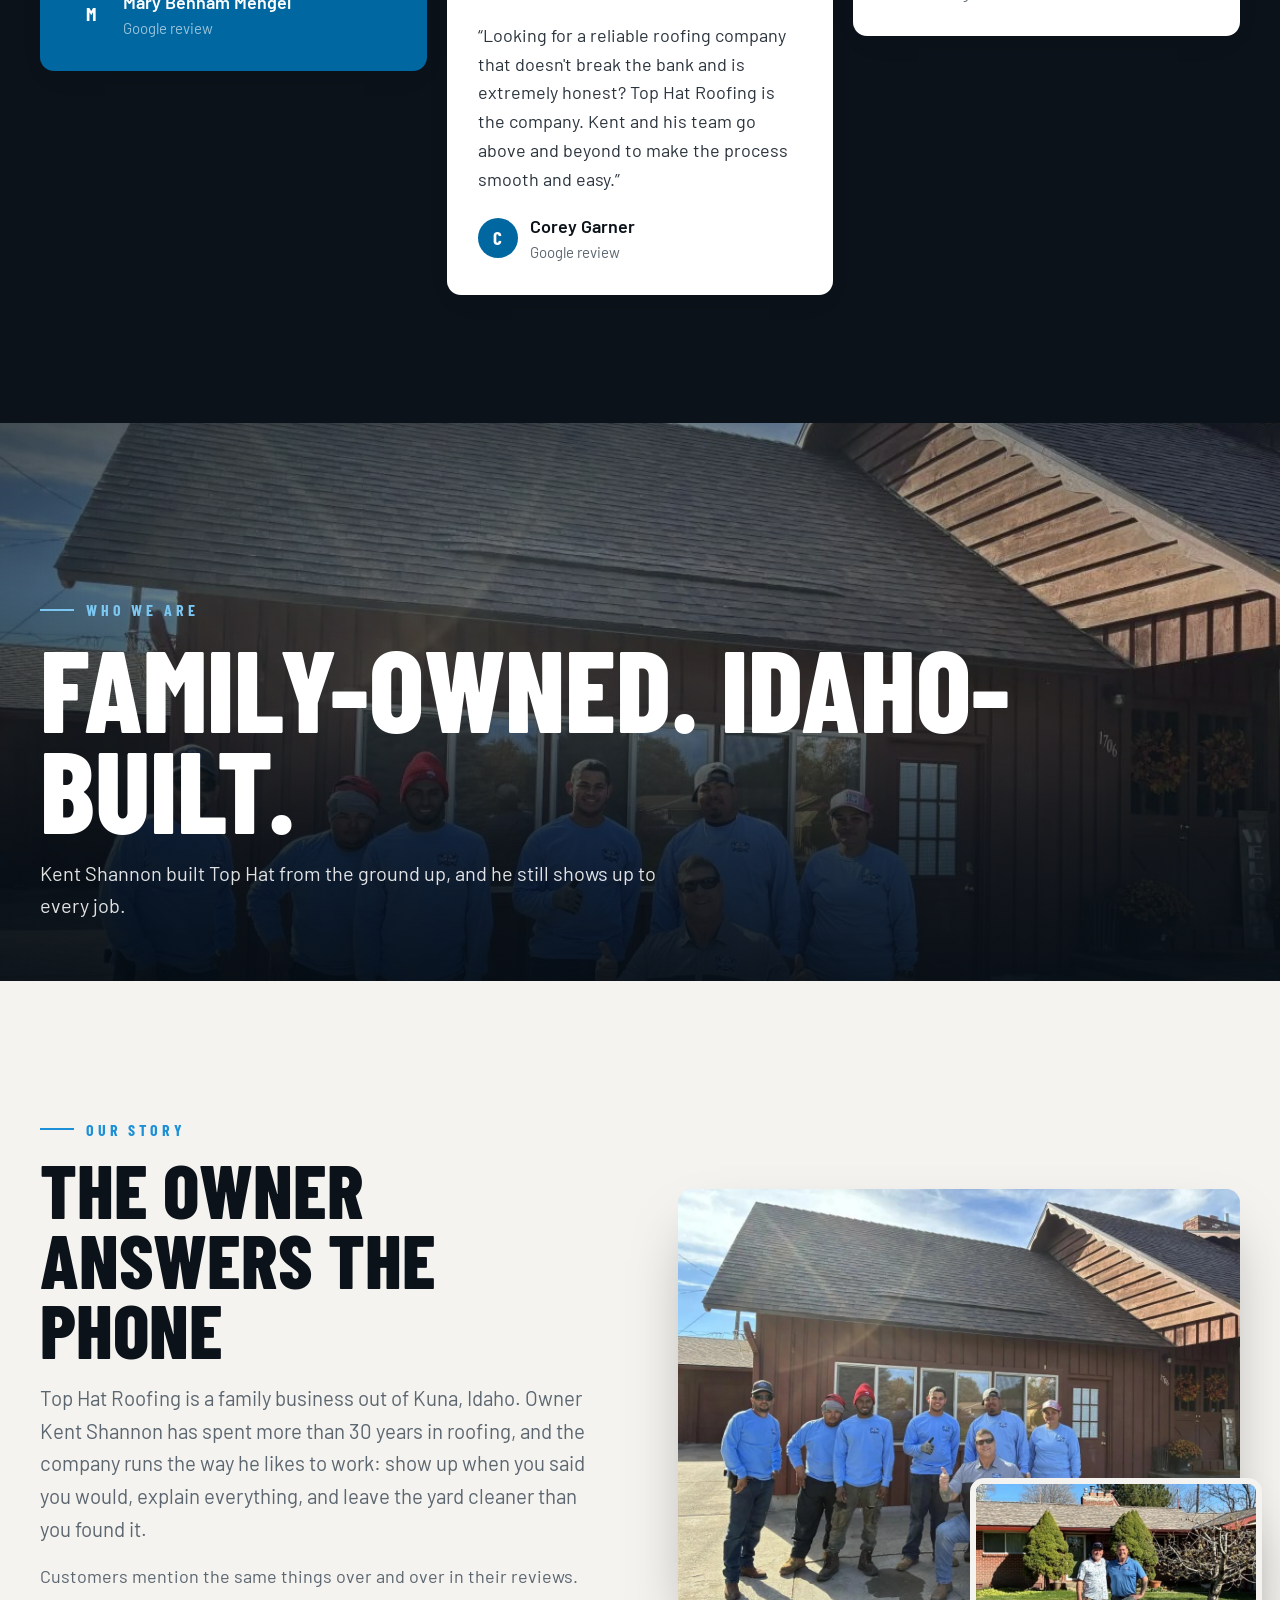
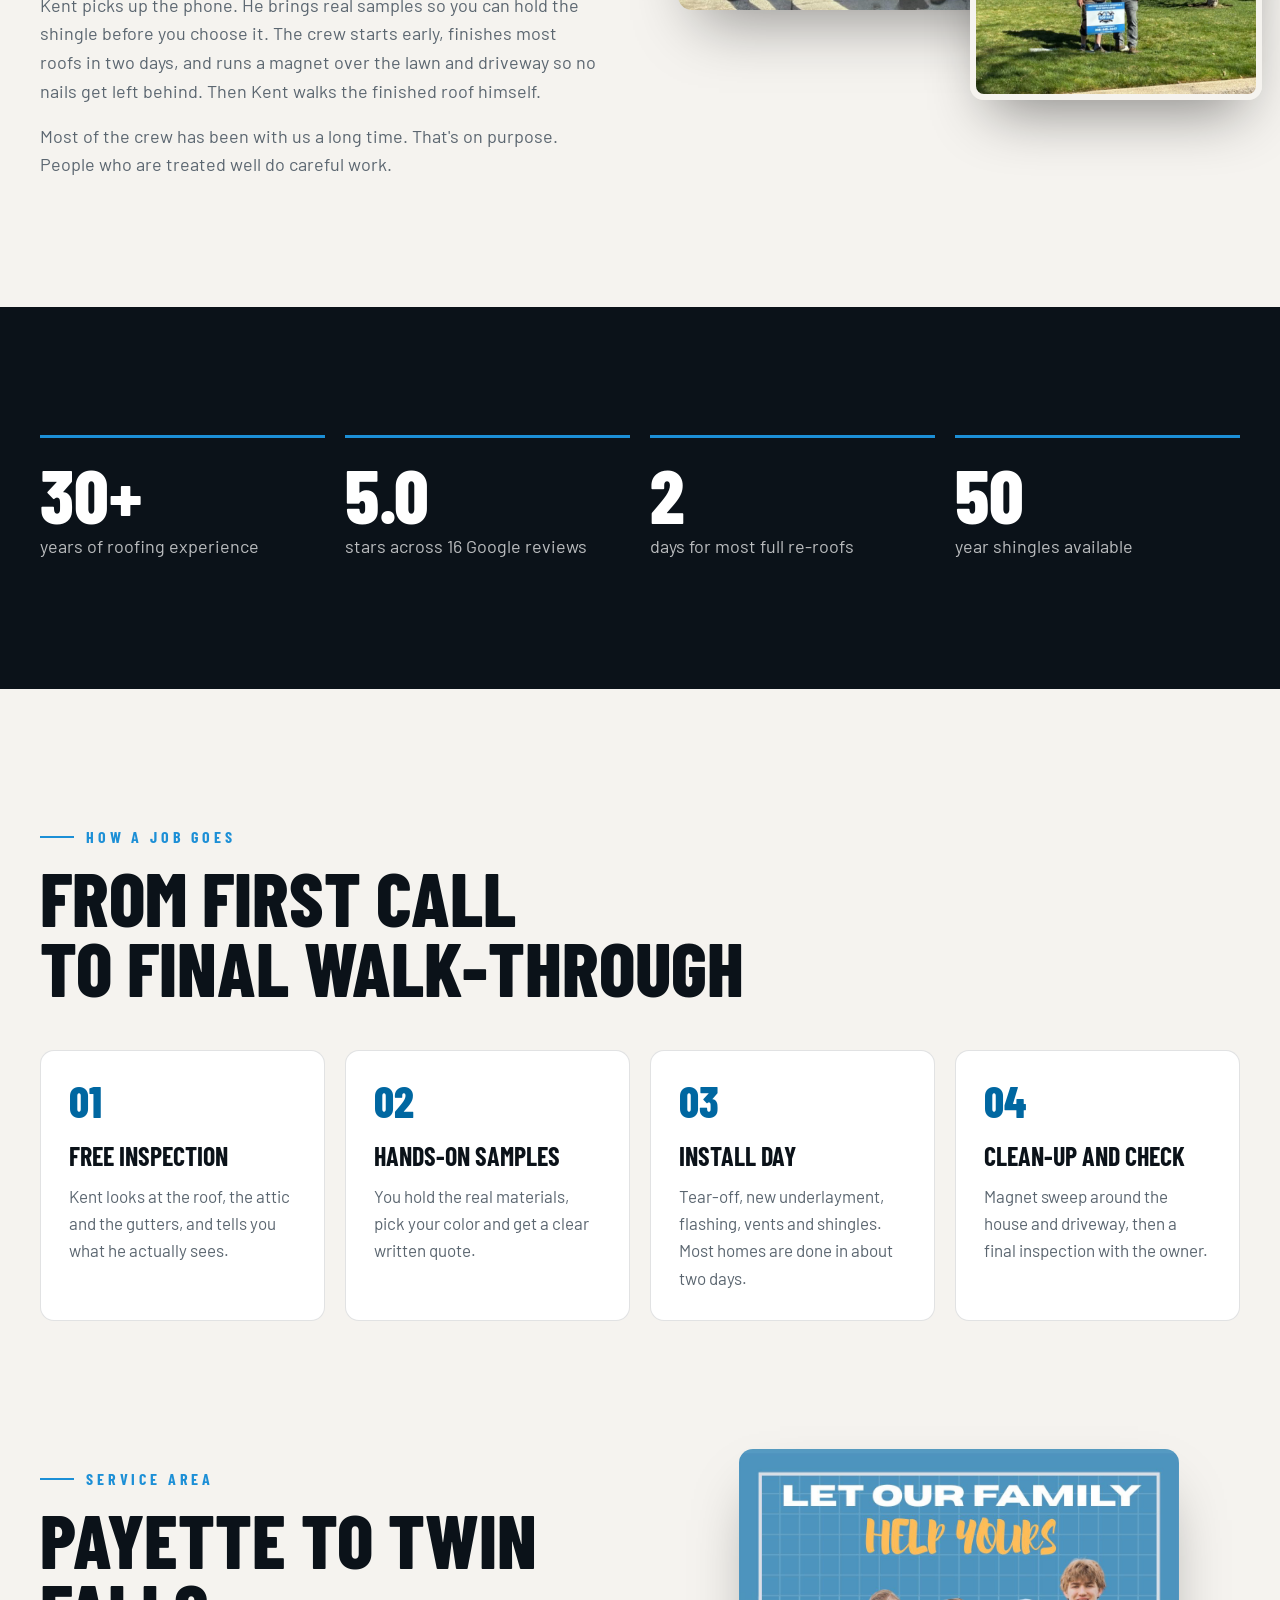
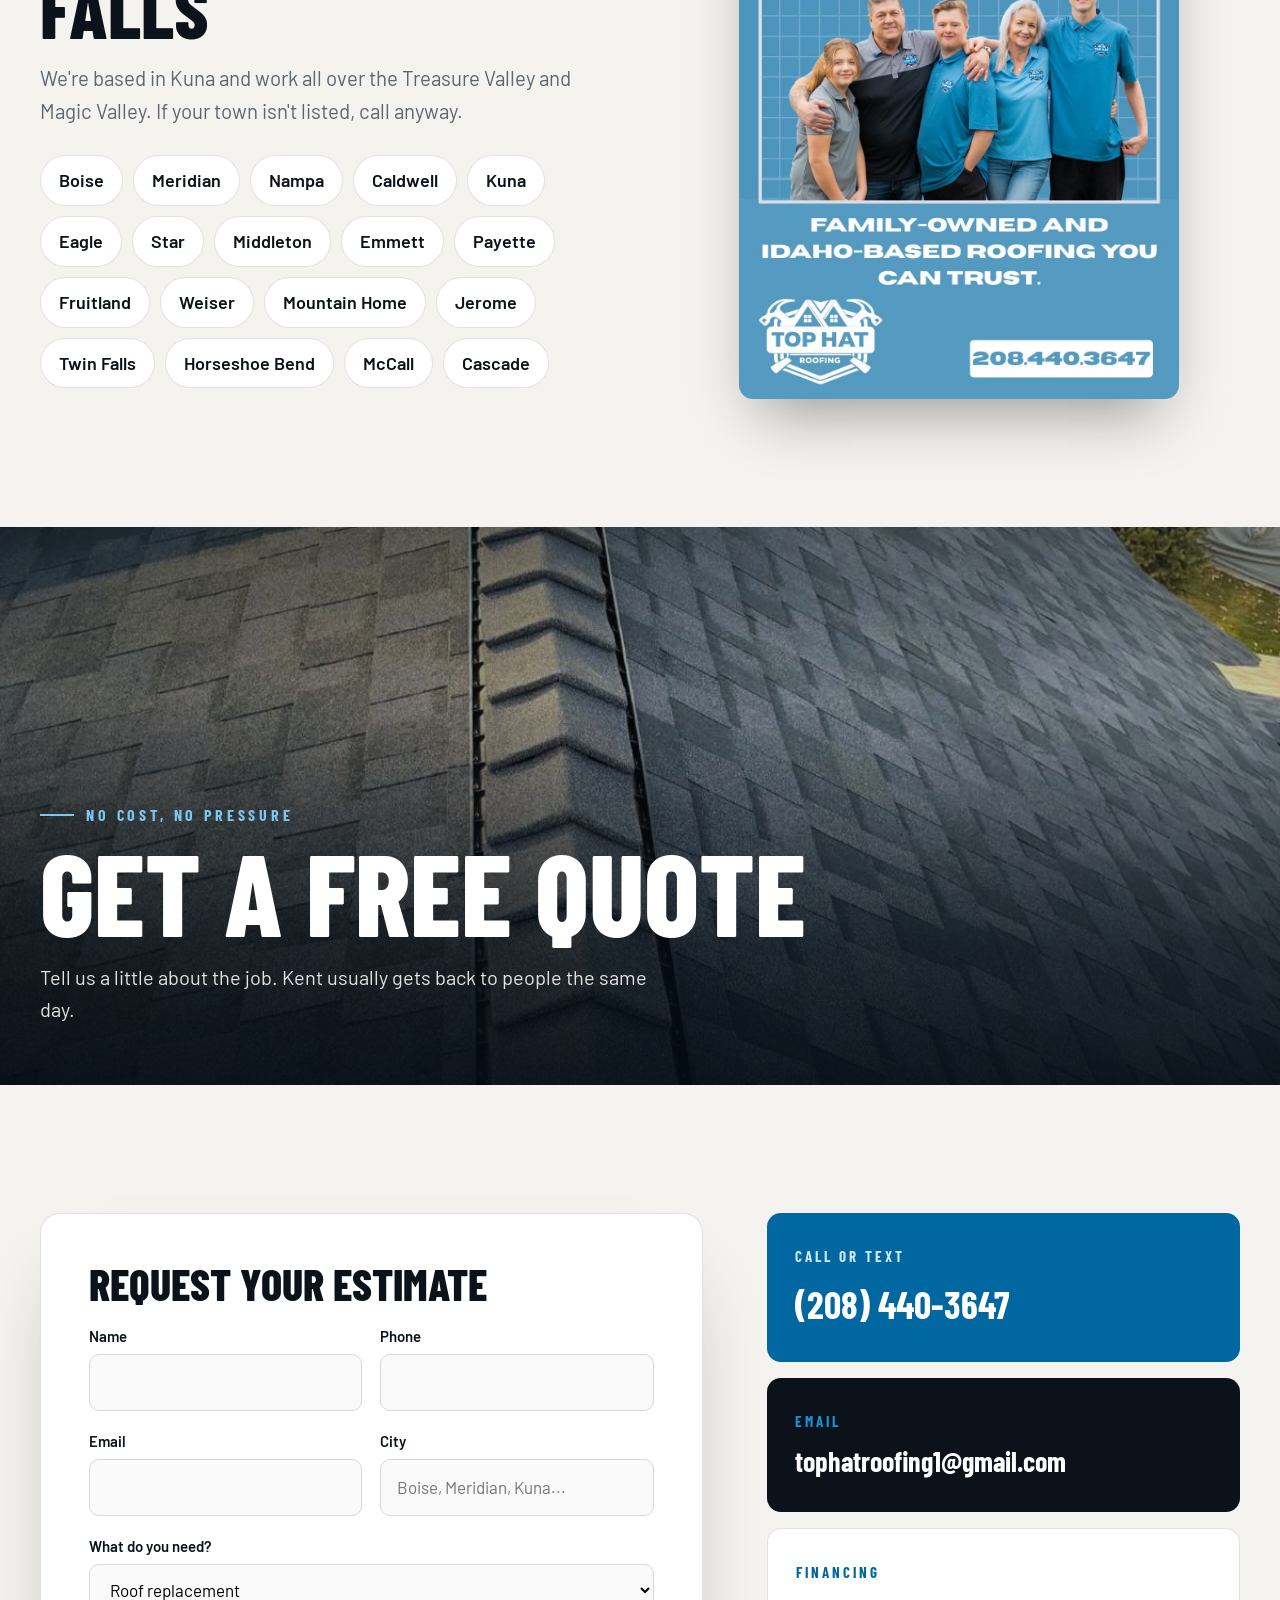
==== commit f87d6c17: "Make the site one scrolling page and tune the phone layout All sections now live on index.html under" ====
--- a/index.html
+++ b/index.html
@@ -3,9 +3,9 @@
 <head>
 <meta charset="utf-8">
 <meta name="viewport" content="width=device-width, initial-scale=1">
-<title>Top Hat Roofing | Roofing Contractor in Boise, Meridian & Kuna, Idaho</title>
+<title>Top Hat Roofing | Roofing Contractor in Boise, Meridian &amp; Kuna, Idaho</title>
 <meta name="description" content="Top Hat Roofing is a family-owned roofing contractor in Kuna, Idaho serving the Treasure Valley and Magic Valley. Call (208) 440-3647 for a free quote.">
-<meta property="og:title" content="Top Hat Roofing | Roofing Contractor in Boise, Meridian & Kuna, Idaho">
+<meta property="og:title" content="Top Hat Roofing">
 <meta property="og:description" content="Top Hat Roofing is a family-owned roofing contractor in Kuna, Idaho serving the Treasure Valley and Magic Valley. Call (208) 440-3647 for a free quote.">
 <meta property="og:image" content="img/hero.jpg">
 <link rel="icon" type="image/png" href="img/favicon.png">
@@ -17,25 +17,326 @@
 {"@context":"https://schema.org","@type":"RoofingContractor","name":"Top Hat Roofing","telephone":"+1-208-440-3647","email":"tophatroofing1@gmail.com","url":"https://tophatroofingidaho.com","image":"img/hero.jpg","logo":"img/logo.png","address":{"@type":"PostalAddress","addressLocality":"Kuna","addressRegion":"ID","addressCountry":"US"},"areaServed":["Boise","Meridian","Nampa","Caldwell","Kuna","Eagle","Twin Falls","Payette"],"aggregateRating":{"@type":"AggregateRating","ratingValue":"5.0","reviewCount":"16"}}
 </script>
 </head>
-<body class="home">
+<body class="home has-callbar">
 <header class="nav">
   <div class="wrap">
-    <a class="nav-logo" href="index.html" aria-label="Top Hat Roofing home"><img src="img/logo.png" alt="Top Hat Roofing logo"></a>
+    <a class="nav-logo" href="#top" aria-label="Top Hat Roofing, back to top"><img src="img/logo.png" alt="Top Hat Roofing logo"></a>
     <button class="nav-toggle" aria-label="Open menu" aria-expanded="false"><span></span><span></span><span></span></button>
-    <ul class="nav-links"><li><a href="index.html" class="active">Home</a></li><li><a href="services.html">Services</a></li><li><a href="work.html">Our Work</a></li><li><a href="reviews.html">Reviews</a></li><li><a href="about.html">About</a></li><li><a class="nav-cta" href="quote.html">Free Quote</a></li></ul>
+    <ul class="nav-links"><li><a href="#top" data-spy="top">Home</a></li><li><a href="#services" data-spy="services">Services</a></li><li><a href="#work" data-spy="work">Our Work</a></li><li><a href="#reviews" data-spy="reviews">Reviews</a></li><li><a href="#about" data-spy="about">About</a></li><li><a class="nav-cta" href="#quote" data-spy="quote">Free Quote</a></li></ul>
   </div>
 </header>
-<main class="hero">
+
+<section class="hero" id="top">
   <div class="hero-bg"><img src="img/hero.jpg" alt="New dark shingle roof installed by Top Hat Roofing under a blue Idaho sky" fetchpriority="high"></div>
   <div class="hero-shade"></div>
   <div class="hero-inner">
     <h1 class="hero-name"><span class="top">Top Hat</span><span class="bot reveal-up d2">Roofing</span></h1>
     <div class="hero-actions">
-      <a class="btn btn-lg reveal-up d3" href="quote.html">Get a Free Quote</a>
+      <a class="btn btn-lg reveal-up d3" href="#quote">Get a Free Quote</a>
       <a class="hero-phone reveal-up d4" href="tel:+12084403647"><svg viewBox="0 0 24 24" fill="currentColor" aria-hidden="true"><path d="M6.6 10.8a15.1 15.1 0 0 0 6.6 6.6l2.2-2.2a1 1 0 0 1 1-.25 11.4 11.4 0 0 0 3.6.57 1 1 0 0 1 1 1V20a1 1 0 0 1-1 1A17 17 0 0 1 3 4a1 1 0 0 1 1-1h3.5a1 1 0 0 1 1 1c0 1.25.2 2.45.57 3.57a1 1 0 0 1-.25 1z"/></svg>(208) 440-3647</a>
     </div>
   </div>
-</main>
+  <a class="scroll-cue reveal-up d4" href="#services" aria-label="Scroll to services"><span></span></a>
+</section>
+
+<!-- SERVICES -->
+<section id="services" class="anchor">
+<div class="band" >
+  <div class="band-bg" data-parallax="0.22"><img src="img/home-meridian.jpg" alt="" loading="lazy" style="object-position:center 40%"></div>
+  <div class="wrap sr">
+    <span class="eyebrow">What we do</span>
+    <h2 class="band-title">Roofing &amp; Exteriors</h2>
+    <p>Everything above your head and around your walls, done by one crew that answers the phone.</p>
+  </div>
+</div>
+
+  <div class="section" style="padding-top:clamp(30px,5vw,60px)"><div class="wrap"><article class="svc">
+  <div class="svc-img sr"><img src="img/home-craftsman.jpg" alt="Residential Roofing by Top Hat Roofing" loading="lazy"></div>
+  <div class="sr">
+    <span class="svc-num">01</span>
+    <h3>Residential Roofing</h3>
+    <p>Full roof replacements, new installs and inspections for homes across the valley. Kent brings real material samples to your kitchen table so you can see and feel the shingle before anything gets ordered. Most homes are torn off and re-roofed in about two days.</p>
+    <ul><li>Complete tear-off and re-roof</li><li>50-year architectural shingles</li><li>New underlayment and flashing</li><li>Ridge vents and attic ventilation</li><li>Magnet sweep of the whole yard</li><li>Final walk-through with the owner</li></ul>
+  </div>
+</article>
+<article class="svc">
+  <div class="svc-img sr"><img src="img/tearoff.jpg" alt="Roof Repair &amp; Leaks by Top Hat Roofing" loading="lazy"></div>
+  <div class="sr">
+    <span class="svc-num">02</span>
+    <h3>Roof Repair &amp; Leaks</h3>
+    <p>A slow leak can rot decking for months before anyone notices. We track down where the water is actually getting in, fix it properly and tell you straight whether a repair will hold or the roof is due.</p>
+    <ul><li>Leak tracing and repair</li><li>Missing or lifted shingles</li><li>Flashing and vent boots</li><li>Emergency tarping</li><li>Pre-sale roof inspections</li><li>Honest repair-vs-replace advice</li></ul>
+  </div>
+</article>
+<article class="svc">
+  <div class="svc-img sr"><img src="img/storm.jpg" alt="Storm Damage by Top Hat Roofing" loading="lazy"></div>
+  <div class="sr">
+    <span class="svc-num">03</span>
+    <h3>Storm Damage</h3>
+    <p>Wind, hail and fallen limbs hit Idaho roofs every year. We document the damage, get you dried in fast and help you through the insurance side so the claim covers what it should.</p>
+    <ul><li>Wind and hail damage</li><li>Fallen tree damage</li><li>Photo documentation</li><li>Insurance claim help</li><li>Emergency dry-in</li><li>Full restoration</li></ul>
+  </div>
+</article>
+<article class="svc">
+  <div class="svc-img sr"><img src="img/commercial.jpg" alt="Commercial Roofing by Top Hat Roofing" loading="lazy"></div>
+  <div class="sr">
+    <span class="svc-num">04</span>
+    <h3>Commercial Roofing</h3>
+    <p>Flat and low-slope systems for shops, offices, churches and multi-unit buildings. Repeat commercial customers keep calling us back because the job sites stay clean and the communication doesn't stop once the contract is signed.</p>
+    <ul><li>TPO and flat roof systems</li><li>Low-slope replacements</li><li>Preventative maintenance</li><li>Commercial leak detection</li><li>Multi-building projects</li><li>Scheduled around your business</li></ul>
+  </div>
+</article>
+<article class="svc">
+  <div class="svc-img sr"><img src="img/gutters.jpg" alt="Seamless Gutters by Top Hat Roofing" loading="lazy"></div>
+  <div class="sr">
+    <span class="svc-num">05</span>
+    <h3>Seamless Gutters</h3>
+    <p>Seamless gutters cut on site to fit your house, with downspouts placed where the water actually needs to go. Good gutters protect the fascia, the foundation and that new roof.</p>
+    <ul><li>Seamless aluminum gutters</li><li>Downspouts and extensions</li><li>Gutter replacement</li><li>Fascia repair</li><li>Color matched to your trim</li><li>Installed with your new roof</li></ul>
+  </div>
+</article>
+<article class="svc">
+  <div class="svc-img sr"><img src="img/siding.jpg" alt="James Hardie Siding by Top Hat Roofing" loading="lazy"></div>
+  <div class="sr">
+    <span class="svc-num">06</span>
+    <h3>James Hardie Siding</h3>
+    <p>Fiber cement siding that stands up to Idaho sun, snow and wind. We install HardiePlank lap siding, panels and shingle profiles with HardieWrap underneath.</p>
+    <ul><li>HardiePlank lap siding</li><li>Panel and shingle styles</li><li>HardieWrap weather barrier</li><li>Trim and soffit</li><li>Stucco repair</li><li>Full exterior makeovers</li></ul>
+  </div>
+</article>
+<article class="svc">
+  <div class="svc-img sr"><img src="img/windows.jpg" alt="Windows &amp; Doors by Top Hat Roofing" loading="lazy"></div>
+  <div class="sr">
+    <span class="svc-num">07</span>
+    <h3>Windows &amp; Doors</h3>
+    <p>Window and door replacements that seal tight and cut down drafts. Plenty of our roofing customers have us swap a door or a few windows while the crew is already on site.</p>
+    <ul><li>Window replacement</li><li>Energy-efficient options</li><li>Exterior door replacement</li><li>Patio doors</li><li>Trim and flashing</li><li>Clean, careful installs</li></ul>
+  </div>
+</article>
+<article class="svc">
+  <div class="svc-img sr"><img src="img/deck.jpg" alt="Decks &amp; Patio Covers by Top Hat Roofing" loading="lazy"></div>
+  <div class="sr">
+    <span class="svc-num">08</span>
+    <h3>Decks &amp; Patio Covers</h3>
+    <p>We build composite decks and patio roofs that match the house. Low maintenance, no splinters, and built to the same standard as our roofs.</p>
+    <ul><li>Composite decks</li><li>Deck tear-out and rebuild</li><li>Railings</li><li>Patio covers</li><li>Patio roof replacement</li><li>Design help</li></ul>
+  </div>
+</article>
+</div></div>
+  <div class="section section-blue"><div class="wrap finance">
+    <div class="sr"><span class="eyebrow" style="color:#cfe9fa">Financing available</span><h2 class="h2">A new roof now, paid over time</h2></div>
+    <div class="finance-grid">
+      <div class="finance-card sr"><h4>Low Monthly</h4><p>Payments sized to fit your budget.</p></div>
+      <div class="finance-card sr"><h4>Quick Approval</h4><p>Fast, simple decisions so the work can get scheduled.</p></div>
+      <div class="finance-card sr"><h4>No Hidden Fees</h4><p>Clear terms. You know what you pay.</p></div>
+    </div>
+  </div></div>
+</section>
+
+<!-- WORK -->
+<section id="work" class="anchor">
+<div class="band" >
+  <div class="band-bg" data-parallax="0.22"><img src="img/home-craftsman.jpg" alt="" loading="lazy" style="object-position:center 35%"></div>
+  <div class="wrap sr">
+    <span class="eyebrow">Real jobs, real homes</span>
+    <h2 class="band-title">Our Work</h2>
+    <p>Every photo here is a Top Hat job in the Treasure Valley or Magic Valley. No stock photos.</p>
+  </div>
+</div>
+
+  <div class="section" style="padding-top:clamp(40px,5vw,64px)"><div class="wrap">
+    <div class="filters sr">
+      <button class="on" data-f="all">All</button>
+      <button data-f="roof">Roofs</button>
+      <button data-f="process">On the job</button>
+      <button data-f="siding">Siding</button>
+      <button data-f="gutters">Gutters</button>
+      <button data-f="deck">Decks</button>
+      <button data-f="commercial">Commercial</button>
+    </div>
+    <div class="gallery collapsed"><figure class="g-item sr" data-cat="roof"><img src="img/hero.jpg" alt="Full replacement, dark shingles" loading="lazy"><figcaption>Full replacement, dark shingles</figcaption></figure>
+<figure class="g-item sr" data-cat="roof"><img src="img/home-craftsman.jpg" alt="Craftsman re-roof" loading="lazy"><figcaption>Craftsman re-roof</figcaption></figure>
+<figure class="g-item sr" data-cat="roof siding"><img src="img/blue-after.jpg" alt="Siding and roof, after" loading="lazy"><figcaption>Siding and roof, after</figcaption></figure>
+<figure class="g-item sr" data-cat="roof"><img src="img/ridge.jpg" alt="Ridge line detail" loading="lazy"><figcaption>Ridge line detail</figcaption></figure>
+<figure class="g-item sr" data-cat="roof"><img src="img/hero-alt.jpg" alt="Weathered wood shingle color" loading="lazy"><figcaption>Weathered wood shingle color</figcaption></figure>
+<figure class="g-item sr" data-cat="roof"><img src="img/home-meridian.jpg" alt="Two-story home, Meridian" loading="lazy"><figcaption>Two-story home, Meridian</figcaption></figure>
+<figure class="g-item sr" data-cat="process"><img src="img/underlayment.jpg" alt="New synthetic underlayment" loading="lazy"><figcaption>New synthetic underlayment</figcaption></figure>
+<figure class="g-item sr" data-cat="roof"><img src="img/home-after-white.jpg" alt="After: farmhouse re-roof" loading="lazy"><figcaption>After: farmhouse re-roof</figcaption></figure>
+<figure class="g-item sr" data-cat="deck"><img src="img/deck.jpg" alt="New composite deck and railing" loading="lazy"><figcaption>New composite deck and railing</figcaption></figure>
+<figure class="g-item sr" data-cat="roof"><img src="img/roof-gable.jpg" alt="Gable and valley work" loading="lazy"><figcaption>Gable and valley work</figcaption></figure>
+<figure class="g-item sr" data-cat="roof"><img src="img/home-ranch.jpg" alt="Ranch home re-roof" loading="lazy"><figcaption>Ranch home re-roof</figcaption></figure>
+<figure class="g-item sr" data-cat="process"><img src="img/tearoff.jpg" alt="Tear-off in progress" loading="lazy"><figcaption>Tear-off in progress</figcaption></figure>
+<figure class="g-item sr extra" data-cat="roof"><img src="img/ridge-2.jpg" alt="Finished ridge cap" loading="lazy"><figcaption>Finished ridge cap</figcaption></figure>
+<figure class="g-item sr extra" data-cat="roof"><img src="img/home-garage.jpg" alt="Stone front home" loading="lazy"><figcaption>Stone front home</figcaption></figure>
+<figure class="g-item sr extra" data-cat="roof siding"><img src="img/blue-patio.jpg" alt="Patio cover and siding" loading="lazy"><figcaption>Patio cover and siding</figcaption></figure>
+<figure class="g-item sr extra" data-cat="roof"><img src="img/home-twostory.jpg" alt="Two-story, brown shingles" loading="lazy"><figcaption>Two-story, brown shingles</figcaption></figure>
+<figure class="g-item sr extra" data-cat="process"><img src="img/crew-roof.jpg" alt="Crew on the roof" loading="lazy"><figcaption>Crew on the roof</figcaption></figure>
+<figure class="g-item sr extra" data-cat="roof"><img src="img/vents.jpg" alt="New vents and boots" loading="lazy"><figcaption>New vents and boots</figcaption></figure>
+<figure class="g-item sr extra" data-cat="deck"><img src="img/deck-build.jpg" alt="Deck framing" loading="lazy"><figcaption>Deck framing</figcaption></figure>
+<figure class="g-item sr extra" data-cat="roof"><img src="img/home-tan.jpg" alt="Skylights and dormers" loading="lazy"><figcaption>Skylights and dormers</figcaption></figure>
+<figure class="g-item sr extra" data-cat="roof"><img src="img/after-house.jpg" alt="After: siding home" loading="lazy"><figcaption>After: siding home</figcaption></figure>
+<figure class="g-item sr extra" data-cat="roof"><img src="img/valley.jpg" alt="Closed valley" loading="lazy"><figcaption>Closed valley</figcaption></figure>
+<figure class="g-item sr extra" data-cat="roof siding"><img src="img/blue-after-2.jpg" alt="Street view, after" loading="lazy"><figcaption>Street view, after</figcaption></figure>
+<figure class="g-item sr extra" data-cat="roof"><img src="img/shingles-close.jpg" alt="Shingle pattern close-up" loading="lazy"><figcaption>Shingle pattern close-up</figcaption></figure>
+<figure class="g-item sr extra" data-cat="roof"><img src="img/after-house-2.jpg" alt="After: two-car garage home" loading="lazy"><figcaption>After: two-car garage home</figcaption></figure>
+<figure class="g-item sr extra" data-cat="roof"><img src="img/home-meridian-2.jpg" alt="Meridian, Idaho" loading="lazy"><figcaption>Meridian, Idaho</figcaption></figure>
+<figure class="g-item sr extra" data-cat="commercial"><img src="img/commercial.jpg" alt="Commercial roofing" loading="lazy"><figcaption>Commercial roofing</figcaption></figure>
+<figure class="g-item sr extra" data-cat="commercial"><img src="img/flat-roof.jpg" alt="Flat roof system" loading="lazy"><figcaption>Flat roof system</figcaption></figure>
+<figure class="g-item sr extra" data-cat="gutters"><img src="img/gutter-ba.jpg" alt="Gutter replacement, before and after" loading="lazy"><figcaption>Gutter replacement, before and after</figcaption></figure>
+<figure class="g-item sr extra" data-cat="gutters"><img src="img/gutters.jpg" alt="Seamless gutters" loading="lazy"><figcaption>Seamless gutters</figcaption></figure>
+<figure class="g-item sr extra" data-cat="siding"><img src="img/siding.jpg" alt="James Hardie lap siding install" loading="lazy"><figcaption>James Hardie lap siding install</figcaption></figure>
+</div>
+    <div class="more-wrap"><button class="btn btn-dark more-btn" type="button">See all 31 photos</button></div>
+  </div></div>
+</section>
+
+<!-- REVIEWS -->
+<section id="reviews" class="anchor section section-dark">
+  <div class="wrap">
+    <div class="sec-top sr">
+      <div>
+        <span class="eyebrow">What customers say</span>
+        <h2 class="h2">5.0 on Google</h2>
+        <div class="rating-hero"><span class="rating-big">5.0</span><div><div class="stars">&#9733;&#9733;&#9733;&#9733;&#9733;</div><div style="color:rgba(255,255,255,.7)">16 Google reviews, all five stars</div></div></div>
+      </div>
+      <a class="btn" href="https://www.google.com/maps/search/?api=1&amp;query=Top+Hat+Roofing+Kuna+Idaho" target="_blank" rel="noopener">See them on Google</a>
+    </div>
+    <div class="reviews collapsed"><div class="review sr feature"><div class="stars" aria-label="5 stars">&#9733;&#9733;&#9733;&#9733;&#9733;</div><p>&ldquo;Kent Shannon sat down with me and provided samples of all the roofing materials that would be used on our home. I&#x27;ve had several roofing contractors come out, and not one of them even showed a photograph of the materials. Top Hat offers the longest warranty on materials and workmanship of any of the roofers I talked to. The crew started at 8:00am and worked into darkness, came back the next morning and finished. They cleaned the whole house and driveway and ran the magnet around twice. I highly recommend them.&rdquo;</p><div class="who"><span class="av">C</span><div>Col Pe<div class="src">Google review</div></div></div></div>
+<div class="review sr"><div class="stars" aria-label="5 stars">&#9733;&#9733;&#9733;&#9733;&#9733;</div><p>&ldquo;Kent did an amazing job with communication, professionalism and being on top of the whole job. They started and got the whole roof finished in less than two days. Hats off to Top Hat Roofing!&rdquo;</p><div class="who"><span class="av">J</span><div>Jordan Redford<div class="src">Google review</div></div></div></div>
+<div class="review sr feature"><div class="stars" aria-label="5 stars">&#9733;&#9733;&#9733;&#9733;&#9733;</div><p>&ldquo;I was very reluctant after having 5 separate horrible contracting experiences fixing up my home after my husband passed away. Kent is always reachable and responds extremely quickly. He is &quot;old school&quot; honest and keeps his employees long term because he treats them right. Thank you for a beautifully done new roof!&rdquo;</p><div class="who"><span class="av">M</span><div>Mary Benham Mengel<div class="src">Google review</div></div></div></div>
+<div class="review sr"><div class="stars" aria-label="5 stars">&#9733;&#9733;&#9733;&#9733;&#9733;</div><p>&ldquo;Great experience. Getting a new roof was a tough decision but Kent&#x27;s knowledge and honesty made it an easy choice.&rdquo;</p><div class="who"><span class="av">K</span><div>Kenneth Golden<div class="src">Google review</div></div></div></div>
+<div class="review sr"><div class="stars" aria-label="5 stars">&#9733;&#9733;&#9733;&#9733;&#9733;</div><p>&ldquo;They were prompt to show up and got busy immediately. Removed the old roof and replaced it with a new roof all in 2 days. Cleaned up like they were never there. Professional, efficient, and a reasonable price.&rdquo;</p><div class="who"><span class="av">T</span><div>Traci Colton<div class="src">Google review</div></div></div></div>
+<div class="review sr"><div class="stars" aria-label="5 stars">&#9733;&#9733;&#9733;&#9733;&#9733;</div><p>&ldquo;They have done several buildings for us. Every time, communication is excellent from start to finish. Quality of work and product is excellent. Every job site is cleaned thoroughly. Highly recommend!&rdquo;</p><div class="who"><span class="av">L</span><div>Luke Ankeny<div class="src">Google review</div></div></div></div>
+<div class="review sr"><div class="stars" aria-label="5 stars">&#9733;&#9733;&#9733;&#9733;&#9733;</div><p>&ldquo;Kent and his crew did an excellent job replacing the shingles on our home in Twin Falls last fall. This past week they replaced our old wooden deck with a new composite deck. It looks great. My wife and I will recommend Top Hat to all our friends and family.&rdquo;</p><div class="who"><span class="av">D</span><div>Doug Ash<div class="src">Google review</div></div></div></div>
+<div class="review sr"><div class="stars" aria-label="5 stars">&#9733;&#9733;&#9733;&#9733;&#9733;</div><p>&ldquo;Looking for a reliable roofing company that doesn&#x27;t break the bank and is extremely honest? Top Hat Roofing is the company. Kent and his team go above and beyond to make the process smooth and easy.&rdquo;</p><div class="who"><span class="av">C</span><div>Corey Garner<div class="src">Google review</div></div></div></div>
+<div class="review sr"><div class="stars" aria-label="5 stars">&#9733;&#9733;&#9733;&#9733;&#9733;</div><p>&ldquo;Kent and his team replaced our roof and it was an exceptional experience. Communication was great, Kent was involved throughout the whole process. Love our new roof!&rdquo;</p><div class="who"><span class="av">J</span><div>Jack Green<div class="src">Google review</div></div></div></div>
+<div class="review sr"><div class="stars" aria-label="5 stars">&#9733;&#9733;&#9733;&#9733;&#9733;</div><p>&ldquo;A fantastic, high quality roofing job. Thank you Kent Shannon and your entire crew for your professionalism!&rdquo;</p><div class="who"><span class="av">G</span><div>Gail Lee<div class="src">Google review</div></div></div></div>
+<div class="review sr"><div class="stars" aria-label="5 stars">&#9733;&#9733;&#9733;&#9733;&#9733;</div><p>&ldquo;Great job. Explains things very clearly. Pleasant and polite. Crew were very professional. Thank you.&rdquo;</p><div class="who"><span class="av">D</span><div>Dorothy Gunnerson<div class="src">Google review</div></div></div></div>
+<div class="review sr"><div class="stars" aria-label="5 stars">&#9733;&#9733;&#9733;&#9733;&#9733;</div><p>&ldquo;I had a roof done and a door replaced and it was top notch work. Good communication, kept to deadlines. I would highly recommend Top Hat Roofing.&rdquo;</p><div class="who"><span class="av">K</span><div>Kate Summer<div class="src">Google review</div></div></div></div>
+<div class="review sr"><div class="stars" aria-label="5 stars">&#9733;&#9733;&#9733;&#9733;&#9733;</div><p>&ldquo;Kent and his team are so professional and reliable! Amazing people with amazing values.&rdquo;</p><div class="who"><span class="av">M</span><div>Miguel Ramirez<div class="src">Google review</div></div></div></div>
+</div>
+    <div class="more-wrap rev-more"><button class="btn more-reviews" type="button">Read all 13 reviews</button></div>
+  </div>
+</section>
+
+<!-- ABOUT -->
+<section id="about" class="anchor">
+<div class="band" >
+  <div class="band-bg" data-parallax="0.22"><img src="img/crew-photo.jpg" alt="" loading="lazy" style="object-position:center 30%"></div>
+  <div class="wrap sr">
+    <span class="eyebrow">Who we are</span>
+    <h2 class="band-title">Family-Owned. Idaho-Built.</h2>
+    <p>Kent Shannon built Top Hat from the ground up, and he still shows up to every job.</p>
+  </div>
+</div>
+
+  <div class="section"><div class="wrap split">
+    <div class="sr">
+      <span class="eyebrow">Our story</span>
+      <h2 class="h2">The owner answers the phone</h2>
+      <p class="lead">Top Hat Roofing is a family business out of Kuna, Idaho. Owner Kent Shannon has spent more than 30 years in roofing, and the company runs the way he likes to work: show up when you said you would, explain everything, and leave the yard cleaner than you found it.</p>
+      <p class="muted" style="margin-top:16px">Customers mention the same things over and over in their reviews. Kent picks up the phone. He brings real samples so you can hold the shingle before you choose it. The crew starts early, finishes most roofs in two days, and runs a magnet over the lawn and driveway so no nails get left behind. Then Kent walks the finished roof himself.</p>
+      <p class="muted">Most of the crew has been with us a long time. That's on purpose. People who are treated well do careful work.</p>
+    </div>
+    <div class="photo-stack sr">
+      <div class="a"><img src="img/crew-photo.jpg" alt="The Top Hat Roofing crew in matching blue shirts" loading="lazy"></div>
+      <div class="b"><img src="img/owner-customer.jpg" alt="Kent Shannon with a happy customer and a Top Hat yard sign" loading="lazy"></div>
+    </div>
+  </div></div>
+
+  <div class="section section-dark"><div class="wrap">
+    <div class="stats">
+      <div class="stat sr"><b>30+</b><span>years of roofing experience</span></div>
+      <div class="stat sr"><b>5.0</b><span>stars across 16 Google reviews</span></div>
+      <div class="stat sr"><b>2</b><span>days for most full re-roofs</span></div>
+      <div class="stat sr"><b>50</b><span>year shingles available</span></div>
+    </div>
+  </div></div>
+
+  <div class="section"><div class="wrap">
+    <div class="sr"><span class="eyebrow">How a job goes</span><h2 class="h2">From first call<br>to final walk-through</h2></div>
+    <div class="steps" style="margin-top:48px">
+      <div class="step sr"><h4>Free inspection</h4><p>Kent looks at the roof, the attic and the gutters, and tells you what he actually sees.</p></div>
+      <div class="step sr"><h4>Hands-on samples</h4><p>You hold the real materials, pick your color and get a clear written quote.</p></div>
+      <div class="step sr"><h4>Install day</h4><p>Tear-off, new underlayment, flashing, vents and shingles. Most homes are done in about two days.</p></div>
+      <div class="step sr"><h4>Clean-up and check</h4><p>Magnet sweep around the house and driveway, then a final inspection with the owner.</p></div>
+    </div>
+  </div></div>
+
+  <div class="section" style="padding-top:0"><div class="wrap split">
+    <div class="sr">
+      <span class="eyebrow">Service area</span>
+      <h2 class="h2">Payette to Twin Falls</h2>
+      <p class="lead">We're based in Kuna and work all over the Treasure Valley and Magic Valley. If your town isn't listed, call anyway.</p>
+      <div class="areas"><span>Boise</span><span>Meridian</span><span>Nampa</span><span>Caldwell</span><span>Kuna</span><span>Eagle</span><span>Star</span><span>Middleton</span><span>Emmett</span><span>Payette</span><span>Fruitland</span><span>Weiser</span><span>Mountain Home</span><span>Jerome</span><span>Twin Falls</span><span>Horseshoe Bend</span><span>McCall</span><span>Cascade</span></div>
+    </div>
+    <div class="sr"><img src="img/family.jpg" alt="Top Hat Roofing family-owned flyer" style="border-radius:var(--radius);box-shadow:0 30px 60px -20px rgba(0,0,0,.4);max-width:440px;margin-inline:auto" loading="lazy"></div>
+  </div></div>
+</section>
+
+<!-- QUOTE -->
+<section id="quote" class="anchor">
+<div class="band" >
+  <div class="band-bg" data-parallax="0.22"><img src="img/ridge-2.jpg" alt="" loading="lazy" style="object-position:center 40%"></div>
+  <div class="wrap sr">
+    <span class="eyebrow">No cost, no pressure</span>
+    <h2 class="band-title">Get a Free Quote</h2>
+    <p>Tell us a little about the job. Kent usually gets back to people the same day.</p>
+  </div>
+</div>
+
+  <div class="section"><div class="wrap quote-wrap">
+    <form class="form sr" action="https://formsubmit.co/tophatroofing1@gmail.com" method="POST">
+      <h2>Request your estimate</h2>
+      <input type="hidden" name="_subject" value="New quote request from the website">
+      <input type="hidden" name="_template" value="table">
+      <input type="hidden" name="_captcha" value="false">
+      <input type="text" name="_honey" style="display:none" tabindex="-1" autocomplete="off">
+      <div><label for="name">Name</label><input id="name" name="name" required autocomplete="name"></div>
+      <div><label for="phone">Phone</label><input id="phone" name="phone" type="tel" required autocomplete="tel"></div>
+      <div><label for="email">Email</label><input id="email" name="email" type="email" autocomplete="email"></div>
+      <div><label for="city">City</label><input id="city" name="city" autocomplete="address-level2" placeholder="Boise, Meridian, Kuna..."></div>
+      <div class="full"><label for="service">What do you need?</label>
+        <select id="service" name="service">
+          <option>Roof replacement</option><option>Roof repair / leak</option><option>Storm damage</option><option>Commercial roofing</option><option>Gutters</option><option>James Hardie siding</option><option>Windows or doors</option><option>Deck or patio cover</option><option>Not sure yet</option>
+        </select></div>
+      <div class="full"><label for="msg">Anything else we should know?</label><textarea id="msg" name="message" placeholder="Age of the roof, leaks you've noticed, best time to call..."></textarea></div>
+      <div class="full"><button class="btn btn-lg" type="submit">Send My Request</button></div>
+      <p class="full form-note">Prefer to talk? Call <a href="tel:+12084403647" style="color:var(--blue);font-weight:600">(208) 440-3647</a>.</p>
+    </form>
+    <div class="contact-cards">
+      <a class="c-card blue sr" href="tel:+12084403647"><small>Call or text</small><b>(208) 440-3647</b></a>
+      <a class="c-card sr" href="mailto:tophatroofing1@gmail.com"><small>Email</small><b style="font-size:clamp(22px,2.2vw,28px)">tophatroofing1@gmail.com</b></a>
+      <div class="c-card light sr"><small style="color:var(--blue)">Financing</small><b style="font-size:28px">Low monthly payments</b><p style="margin-top:8px;color:var(--muted)">Quick approval and no hidden fees. Ask about it when you call.</p></div>
+    </div>
+  </div></div>
+</section>
+
+<footer class="footer">
+  <div class="wrap">
+    <div>
+      <img src="img/logo.png" alt="Top Hat Roofing">
+      <p>Family-owned roofing out of Kuna, Idaho. Residential and commercial roofs, gutters, siding and windows from Payette to Twin Falls.</p>
+    </div>
+    <div>
+      <h5>Jump to</h5>
+      <ul><li><a href="#top">Home</a></li><li><a href="#services">Services</a></li><li><a href="#work">Our Work</a></li><li><a href="#reviews">Reviews</a></li><li><a href="#about">About</a></li><li><a href="#quote">Free Quote</a></li></ul>
+    </div>
+    <div>
+      <h5>Contact</h5>
+      <ul>
+        <li><a href="tel:+12084403647">(208) 440-3647</a></li>
+        <li><a href="mailto:tophatroofing1@gmail.com">tophatroofing1@gmail.com</a></li>
+        <li>Kuna, Idaho</li>
+        <li>Financing available</li>
+      </ul>
+    </div>
+    <div class="legal">&copy; <span id="yr">2026</span> Top Hat Roofing. All rights reserved.</div>
+  </div>
+</footer>
+
+<div class="lightbox" role="dialog" aria-label="Photo viewer"><img alt=""><button class="lb-btn lb-close" aria-label="Close">&times;</button><button class="lb-btn lb-prev" aria-label="Previous">&#8249;</button><button class="lb-btn lb-next" aria-label="Next">&#8250;</button></div>
+<div class="callbar"><a href="tel:+12084403647">Call Now</a><a href="#quote">Free Quote</a></div>
 <script src="main.js"></script>
 </body>
 </html>
--- a/style.css
+++ b/style.css
@@ -78,6 +78,32 @@
 .hero-name .top{clip-path:inset(0 0 100% 0);animation:wipe 1.3s var(--ease) .25s forwards}
 @keyframes wipe{to{clip-path:inset(-20% -5% -20% -5%)}}
 
+/* scroll cue under the hero */
+.scroll-cue{position:absolute;left:50%;bottom:28px;transform:translateX(-50%);width:28px;height:46px;border:2px solid rgba(255,255,255,.7);border-radius:16px;z-index:3}
+.scroll-cue span{position:absolute;left:50%;top:9px;width:4px;height:9px;margin-left:-2px;border-radius:2px;background:#fff;animation:cue 2s ease-in-out infinite}
+@keyframes cue{0%{opacity:0;transform:translateY(0)}30%{opacity:1}100%{opacity:0;transform:translateY(16px)}}
+
+/* ---------- SINGLE-PAGE SECTIONS ---------- */
+html{scroll-padding-top:70px}
+.anchor{scroll-margin-top:0}
+.band{position:relative;min-height:clamp(380px,62vh,640px);display:flex;align-items:flex-end;color:#fff;overflow:hidden;background:var(--ink)}
+.band-bg{position:absolute;inset:-22% 0;will-change:transform}
+.band-bg img{width:100%;height:100%;object-fit:cover}
+.band::after{content:"";position:absolute;inset:0;background:linear-gradient(180deg,rgba(4,12,20,.45) 0%,rgba(4,12,20,.2) 30%,rgba(4,12,20,.78) 75%,rgba(4,12,20,.92) 100%),linear-gradient(90deg,rgba(4,12,20,.5) 0%,rgba(4,12,20,0) 65%)}
+.band .wrap{position:relative;z-index:2;padding:110px 0 60px}
+.band .eyebrow{color:#7cc6f2}
+.band-title{font-family:var(--display);font-weight:800;text-transform:uppercase;font-size:clamp(52px,9vw,124px);line-height:.88;margin-top:14px}
+.band p{max-width:620px;font-size:20px;margin-top:18px;color:rgba(255,255,255,.88)}
+.section-dark .eyebrow{color:#7cc6f2}
+.section-dark .review{border-color:transparent}
+.section-dark .review.feature{background:var(--blue)}
+.section-dark .review.feature .stars{color:#ffd45a}
+.gallery.collapsed .g-item.extra{display:none}
+.more-wrap{text-align:center;margin-top:30px}
+.gallery:not(.collapsed) + .more-wrap{display:none}
+.rev-more{display:none}
+@media (max-width:600px){.reviews.collapsed + .rev-more{display:block}}
+
 /* ---------- BUTTONS ---------- */
 .btn{display:inline-flex;align-items:center;justify-content:center;gap:10px;font-family:var(--display);font-weight:700;font-size:22px;letter-spacing:.08em;text-transform:uppercase;padding:18px 40px;border-radius:999px;background:var(--blue);color:#fff;border:0;cursor:pointer;position:relative;overflow:hidden;transition:transform .3s var(--ease),box-shadow .3s var(--ease),background .3s;box-shadow:0 12px 34px rgba(0,103,161,.45)}
 .btn::after{content:"";position:absolute;inset:0;background:linear-gradient(110deg,transparent 30%,rgba(255,255,255,.35) 50%,transparent 70%);transform:translateX(-120%);transition:transform .8s var(--ease)}
@@ -160,7 +186,7 @@
 .rating-big{font-family:var(--display);font-weight:800;font-size:96px;line-height:.8}
 .stars{color:#f6b818;letter-spacing:3px;font-size:26px}
 .reviews{columns:3 330px;column-gap:20px}
-.review{break-inside:avoid;margin-bottom:20px;background:#fff;border-radius:var(--radius);padding:30px;border:1px solid var(--line);box-shadow:0 10px 30px -18px rgba(11,18,25,.3)}
+.review{break-inside:avoid;margin-bottom:20px;background:#fff;color:var(--ink);border-radius:var(--radius);padding:30px;border:1px solid var(--line);box-shadow:0 10px 30px -18px rgba(11,18,25,.3)}
 .review .stars{font-size:19px}
 .review p{margin-top:12px;color:#2a333c}
 .review .who{margin-top:18px;display:flex;align-items:center;gap:12px;font-weight:600}
@@ -172,6 +198,8 @@
 
 /* ---------- ABOUT ---------- */
 .split{display:grid;grid-template-columns:1fr 1fr;gap:clamp(36px,6vw,90px);align-items:center}
+.split>*{min-width:0}
+.split img{width:100%}
 .split p+p{margin-top:16px}
 .split .muted{color:var(--muted)}
 .photo-stack{position:relative;padding-bottom:16%}
@@ -233,10 +261,60 @@
 /* mobile call bar on inner pages */
 .callbar{display:none}
 @media (max-width:700px){
-  .callbar{display:grid;grid-template-columns:1fr 1fr;position:fixed;left:0;right:0;bottom:0;z-index:40;box-shadow:0 -6px 20px rgba(0,0,0,.2)}
+  .callbar{display:grid;grid-template-columns:1fr 1fr;position:fixed;left:0;right:0;bottom:0;z-index:40;box-shadow:0 -6px 20px rgba(0,0,0,.2);transition:transform .4s var(--ease)}
+  .home .callbar{transform:translateY(110%)}
+  .home.past-hero .callbar{transform:none}
   .callbar a{padding:16px;text-align:center;font-family:var(--display);font-weight:700;letter-spacing:.08em;text-transform:uppercase;font-size:19px;color:#fff;background:var(--ink)}
   .callbar a+a{background:var(--blue)}
   body.has-callbar{padding-bottom:58px}
+}
+
+/* ---------- PHONE LAYOUT ---------- */
+@media (max-width:600px){
+  body{font-size:17px}
+  .section{padding:56px 0}
+  .band{min-height:58svh}
+  .band .wrap{padding:90px 0 40px}
+  .band-title{font-size:clamp(46px,14vw,64px)}
+  .band p{font-size:18px}
+  .h2{font-size:clamp(38px,11vw,52px)}
+  .lead{font-size:18px}
+  .svc{padding:34px 0;gap:22px}
+  .svc h3{font-size:38px;margin-bottom:10px}
+  .svc ul{margin-top:16px;gap:8px}
+  .filters{flex-wrap:nowrap;overflow-x:auto;margin:0 -16px 22px;padding:0 16px 6px;scrollbar-width:none;-webkit-overflow-scrolling:touch}
+  .filters::-webkit-scrollbar{display:none}
+  .filters button{flex:none;font-size:16px;padding:9px 18px}
+  .gallery{columns:2;column-gap:8px}
+  .g-item{margin-bottom:8px;border-radius:8px}
+  .g-item figcaption{display:none}
+  .reviews{columns:1}
+  .reviews.collapsed .review:nth-child(n+6){display:none}
+  .svc li:nth-child(n+5){display:none}
+  .svc-img{aspect-ratio:16/10}
+  .svc p{font-size:16.5px}
+  .review{padding:24px}
+  .review.feature p{font-size:18px}
+  .rating-big{font-size:72px}
+  .sec-top{margin-bottom:32px}
+  .sec-top .btn{width:100%}
+  .finance-card{padding:20px}
+  .stats{grid-template-columns:1fr 1fr;gap:16px}
+  .stat b{font-size:48px}
+  .stat span{font-size:15px}
+  .photo-stack .b{right:0}
+  .areas{gap:8px}
+  .areas span{padding:7px 14px;font-size:15px}
+  .form{padding:22px;border-radius:16px}
+  .form h2{font-size:34px}
+  .form input,.form select,.form textarea{font-size:16px}
+  .c-card{padding:22px}
+  .lightbox img{max-width:100vw;border-radius:0}
+  .lb-prev,.lb-next{top:auto;bottom:24px;transform:none}
+  .lb-prev{left:calc(50% - 64px)}.lb-next{right:calc(50% - 64px)}
+  .hero-phone{font-size:28px}
+  .scroll-cue{bottom:20px}
+  .footer{padding-bottom:90px}
 }
 
 @media (prefers-reduced-motion:reduce){
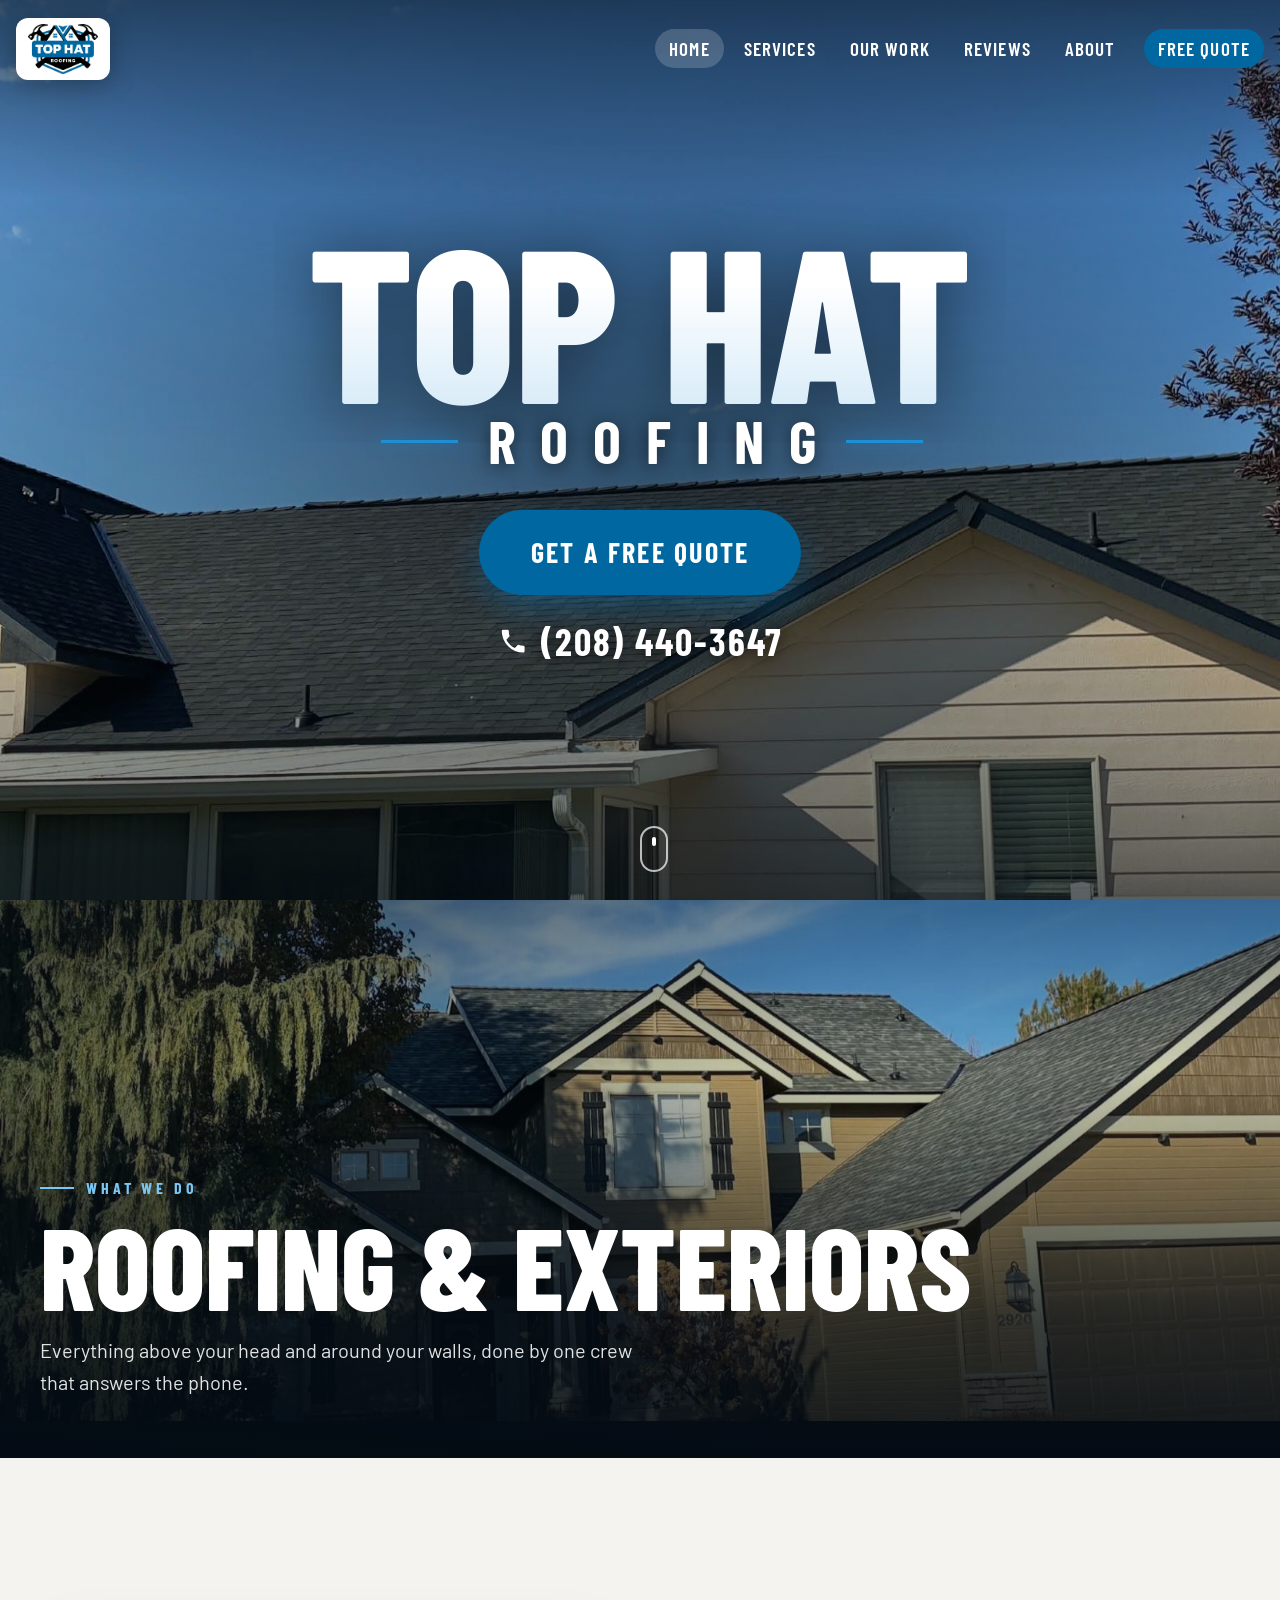
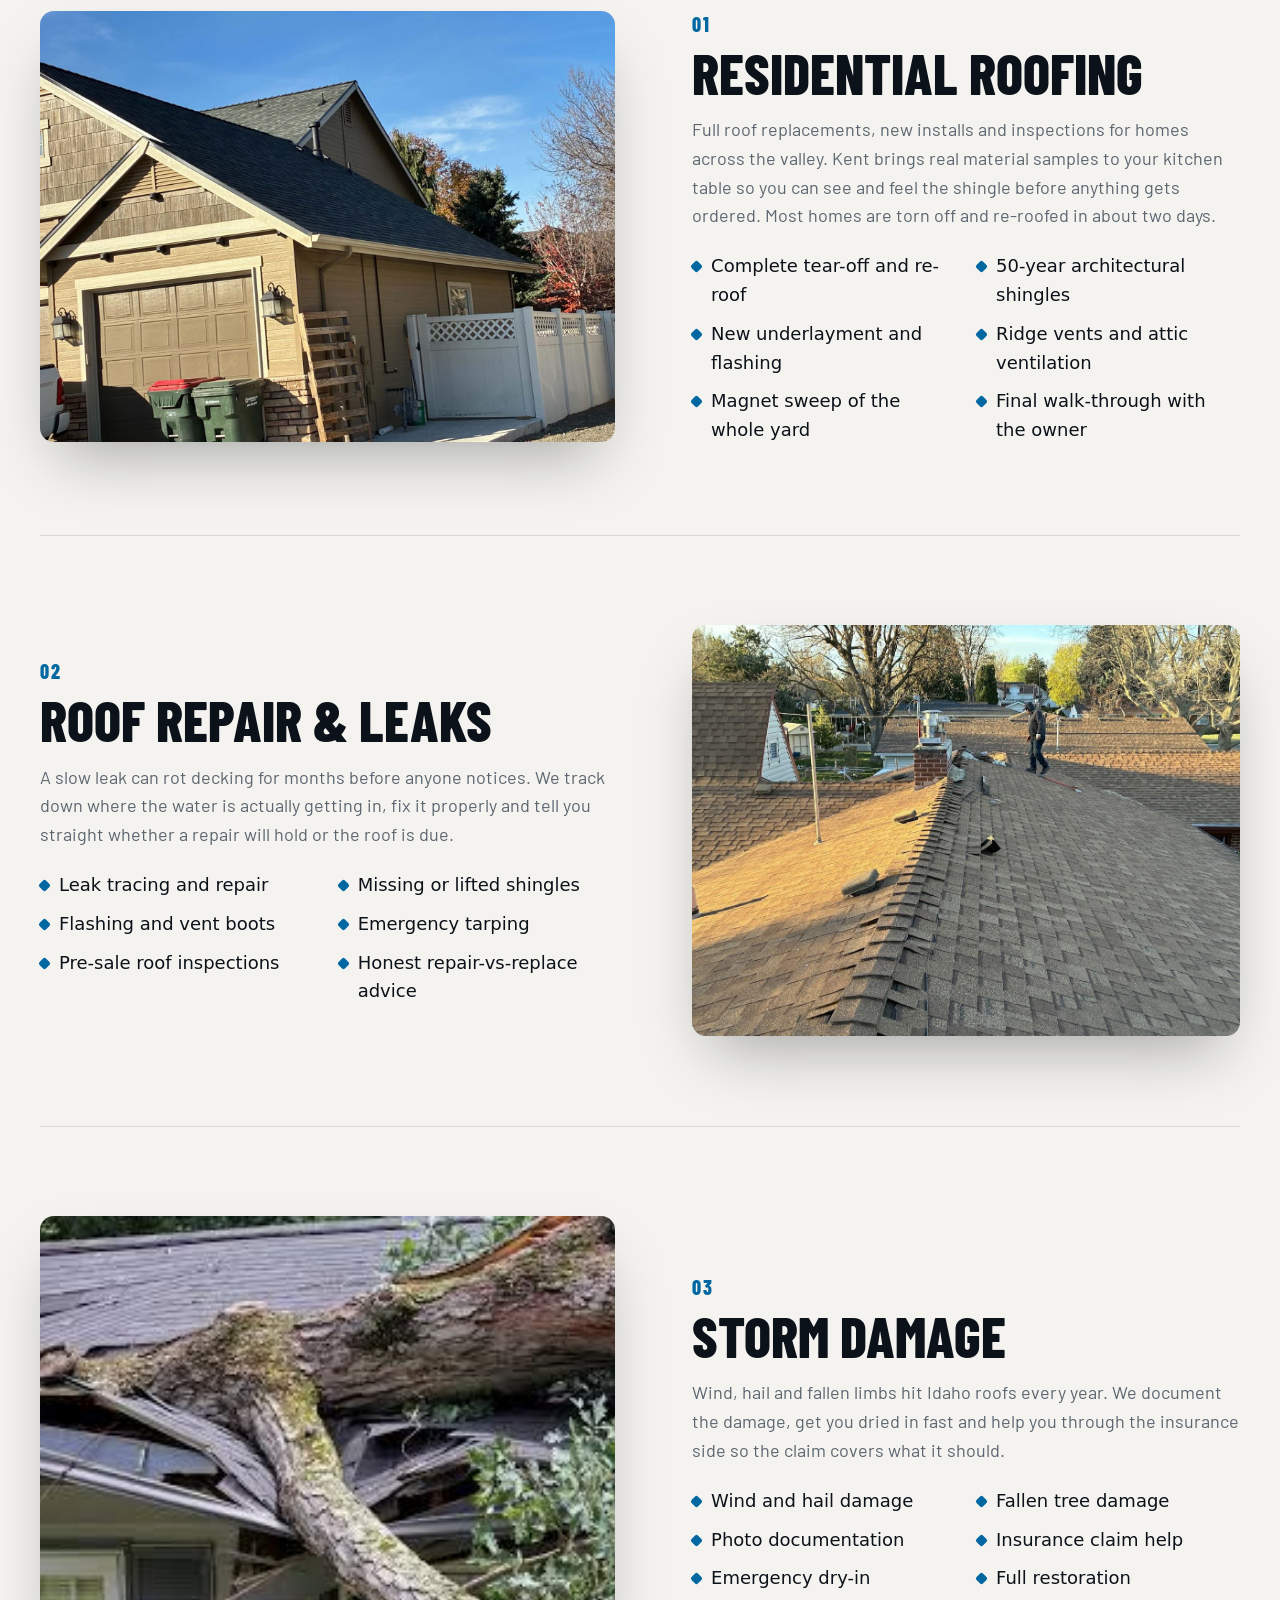
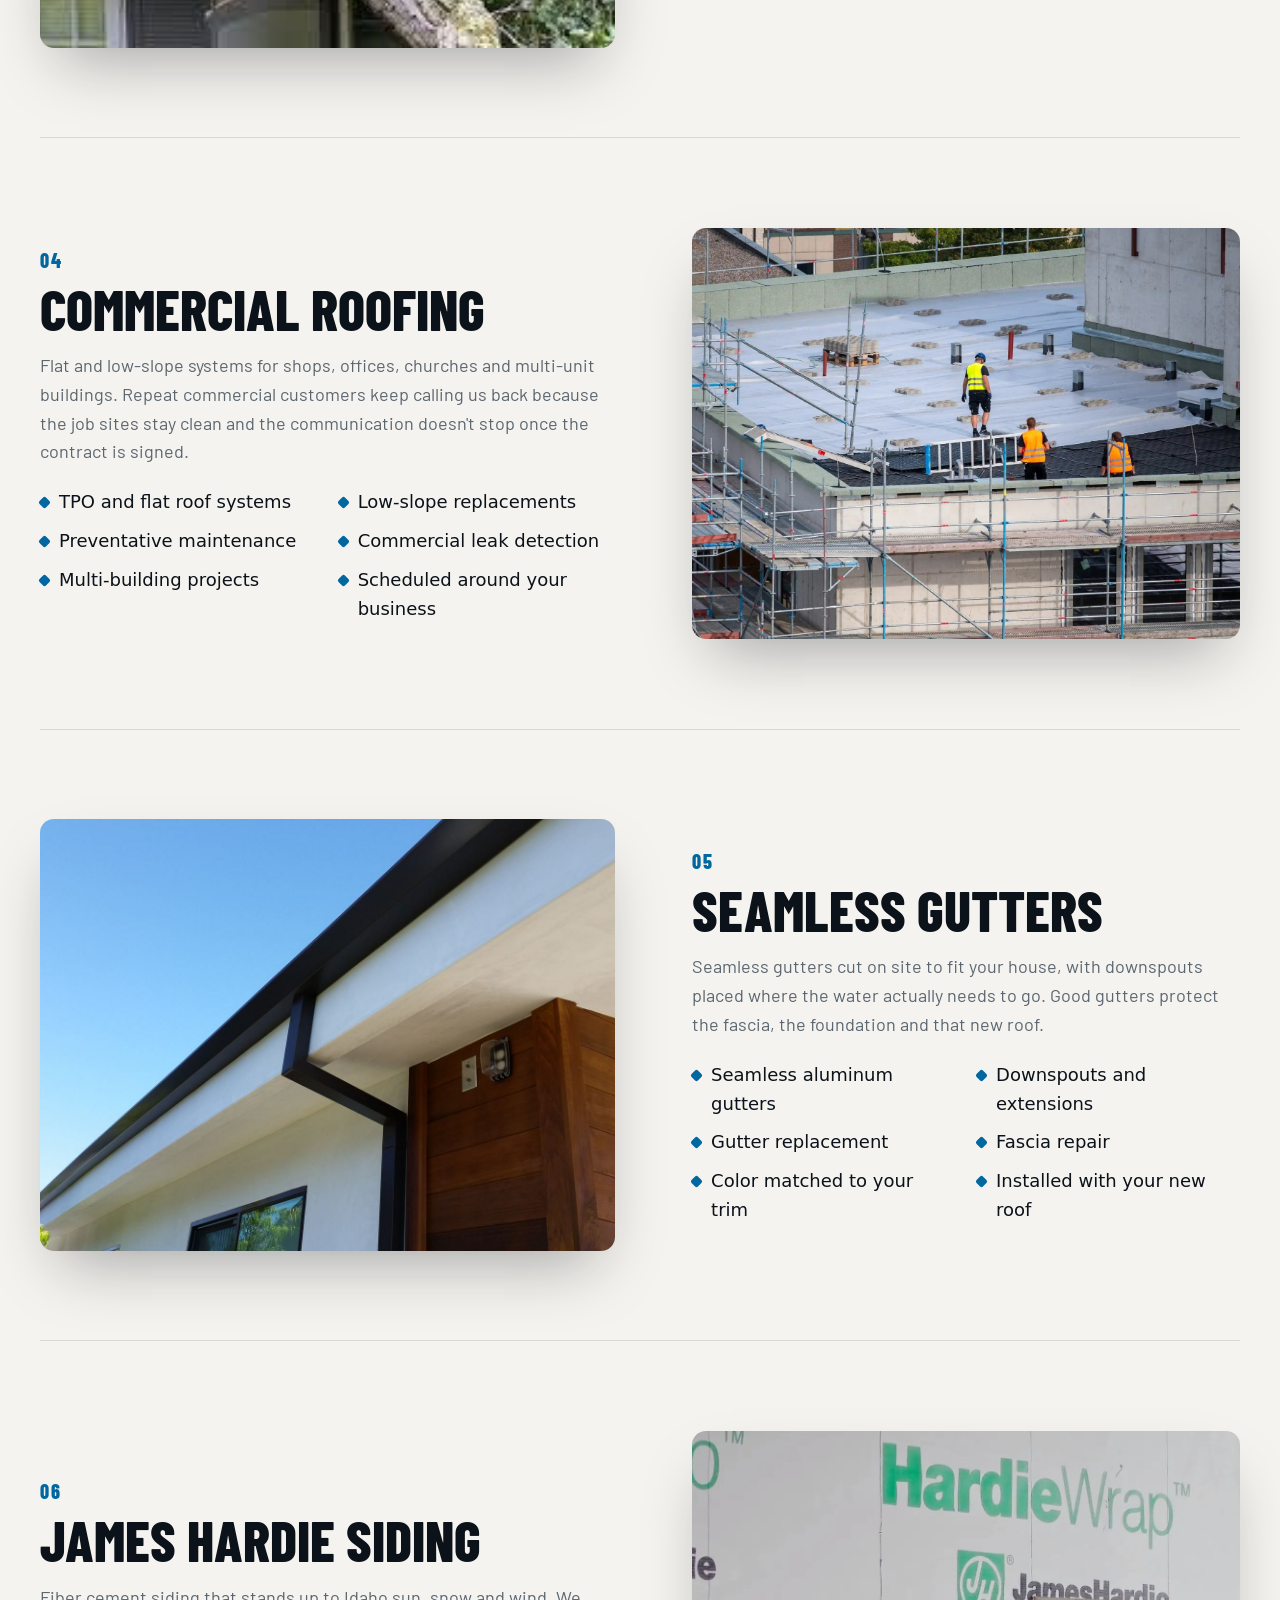
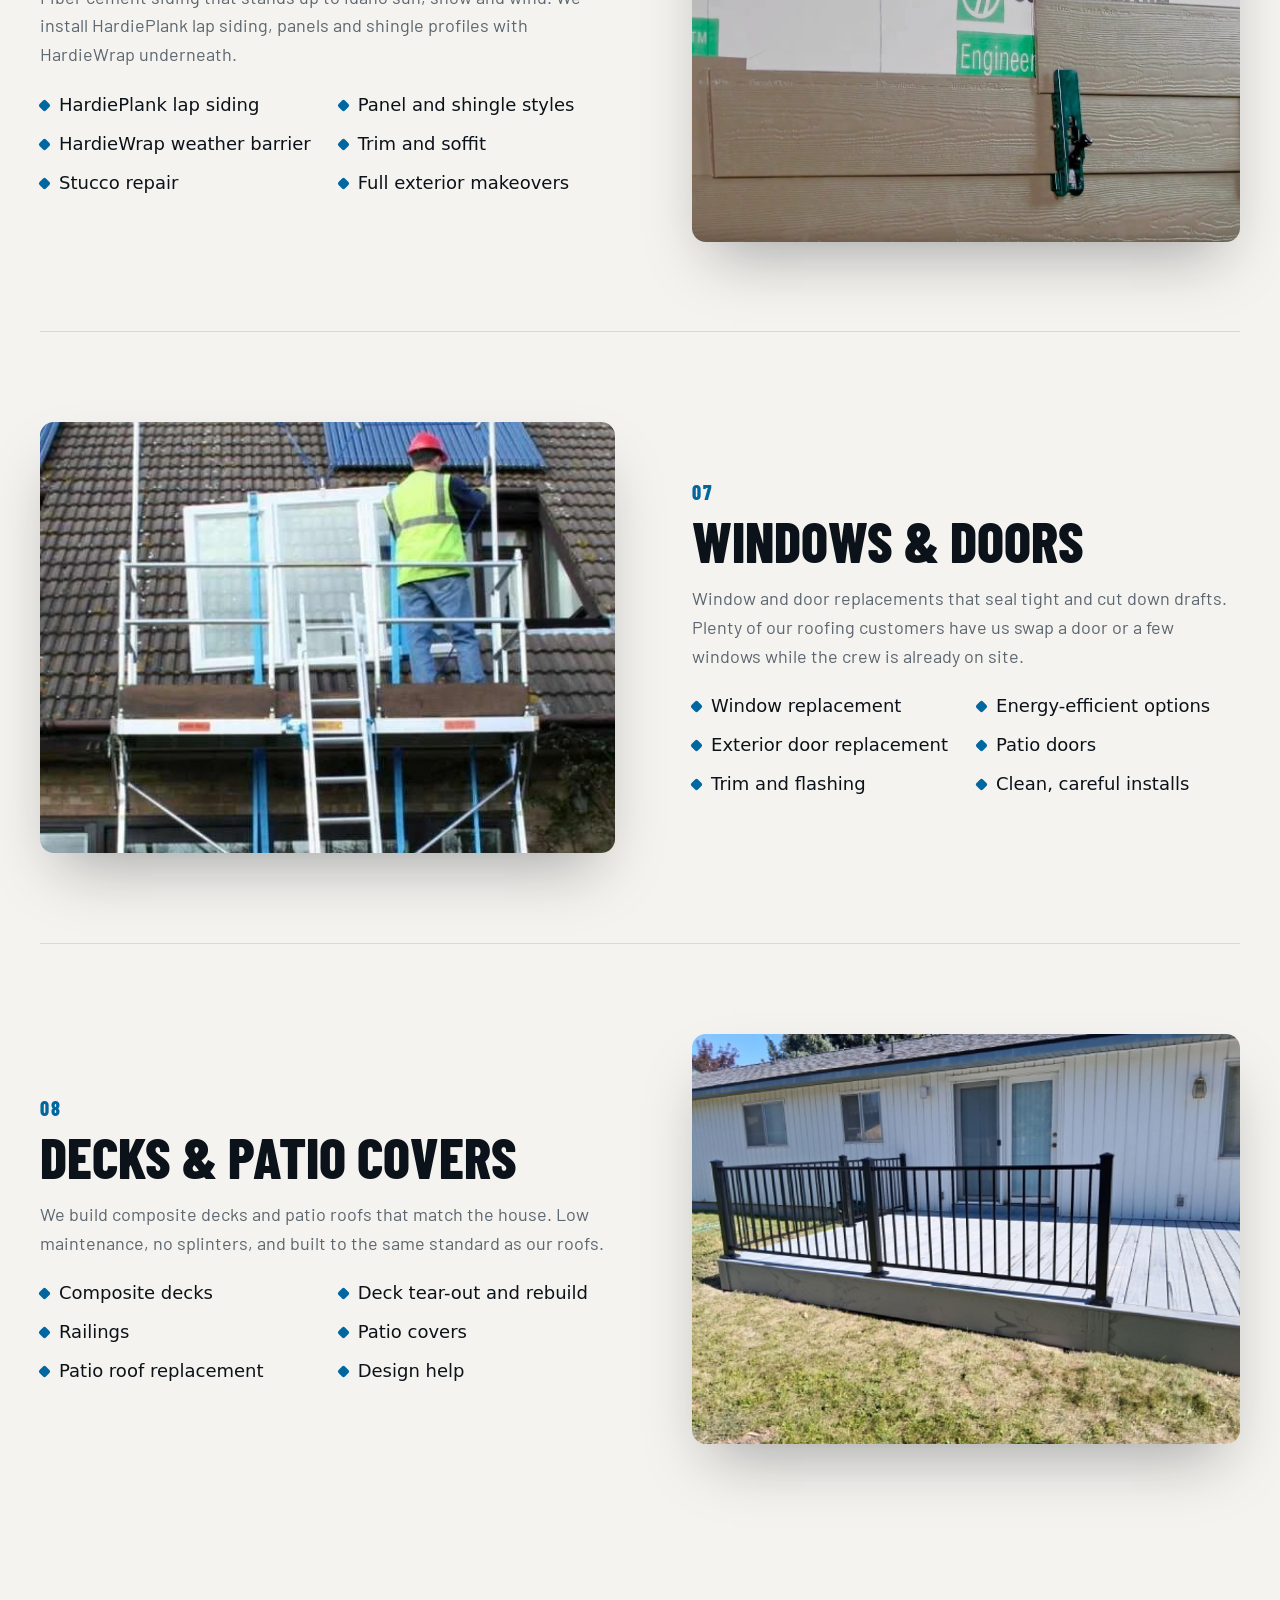
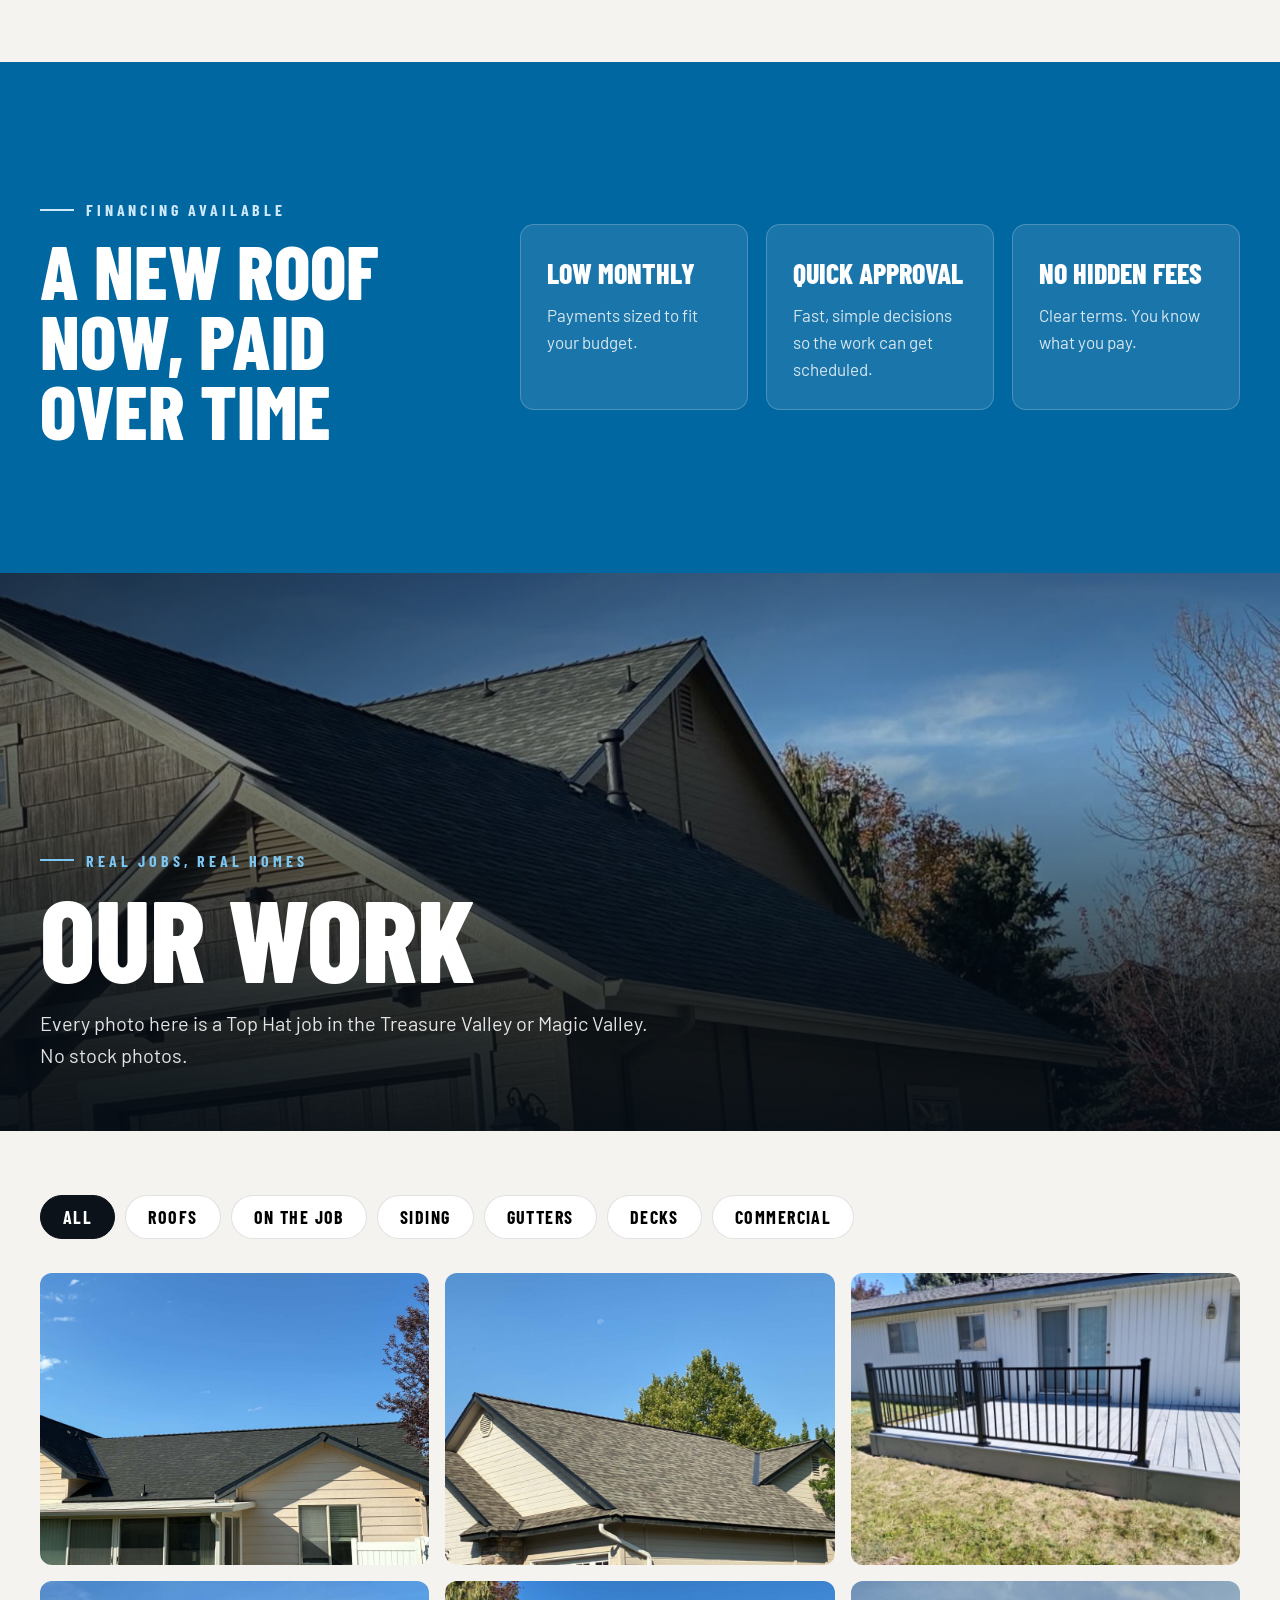
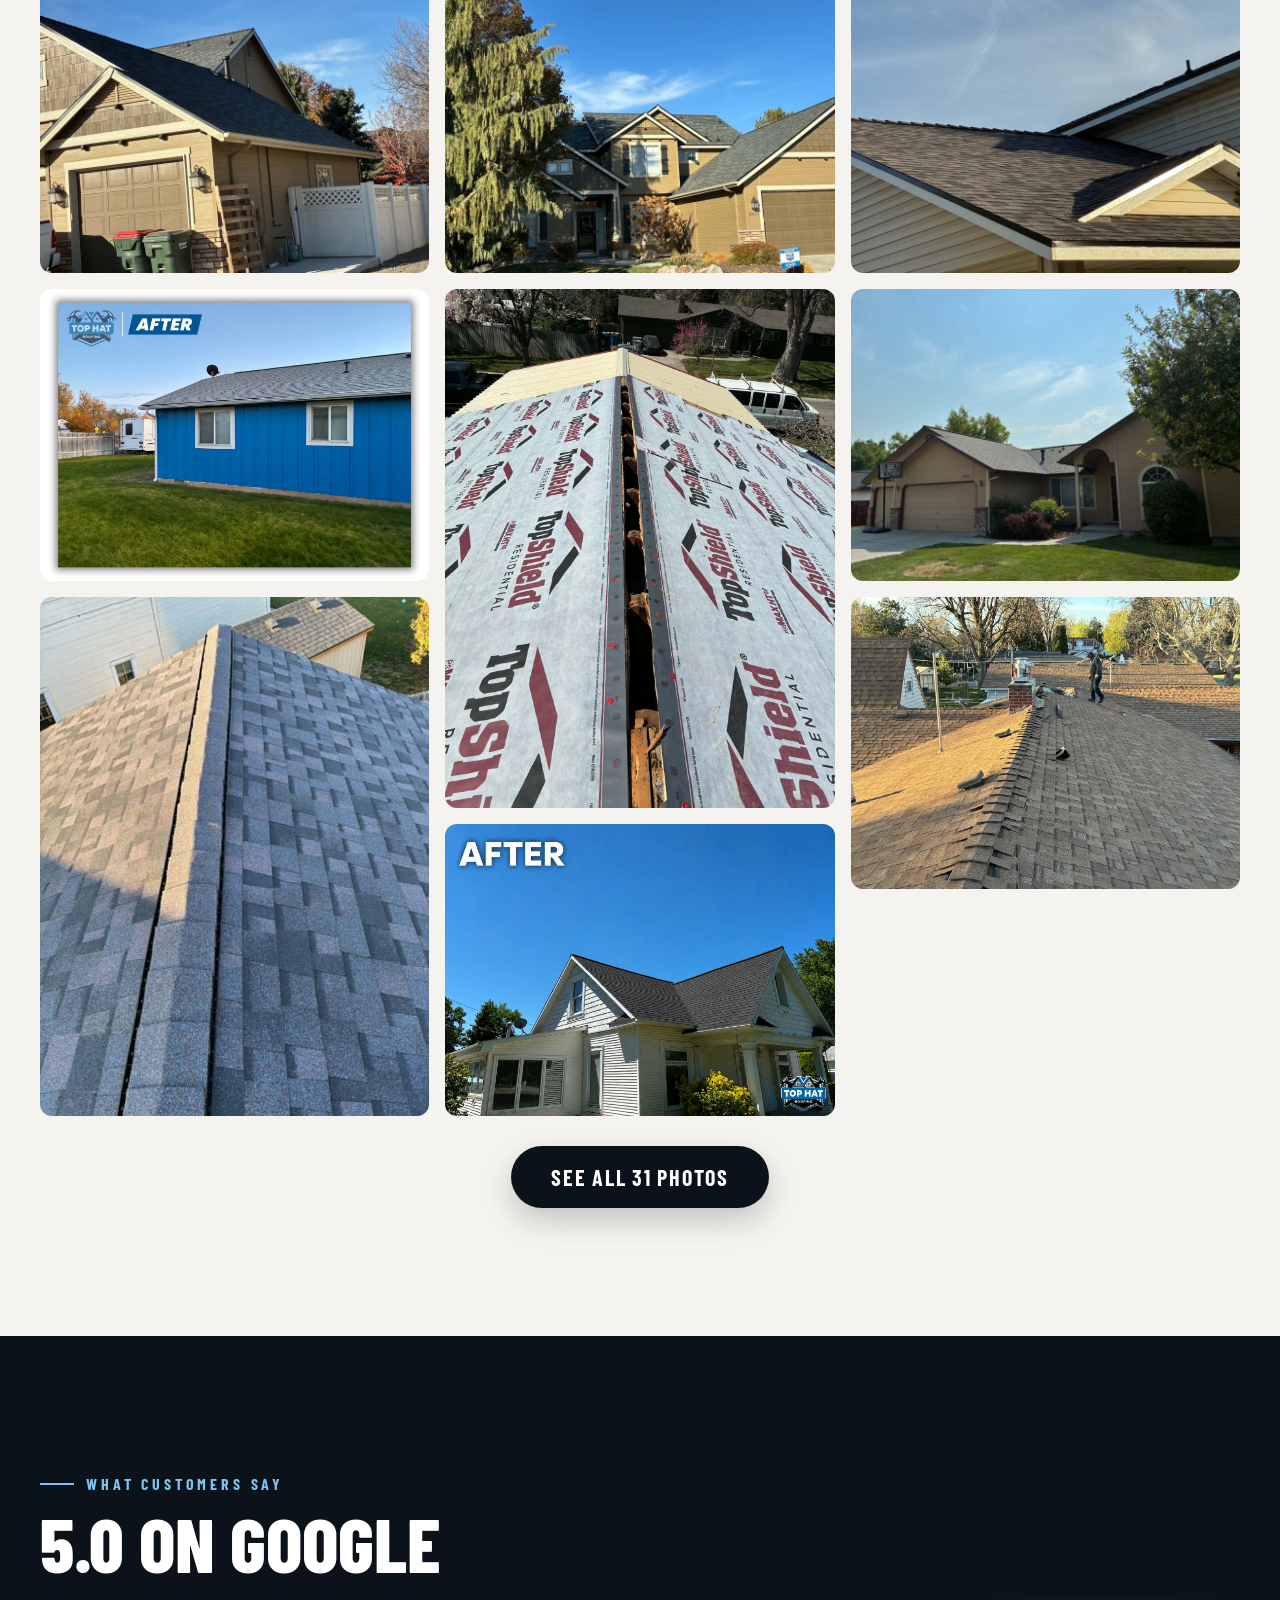
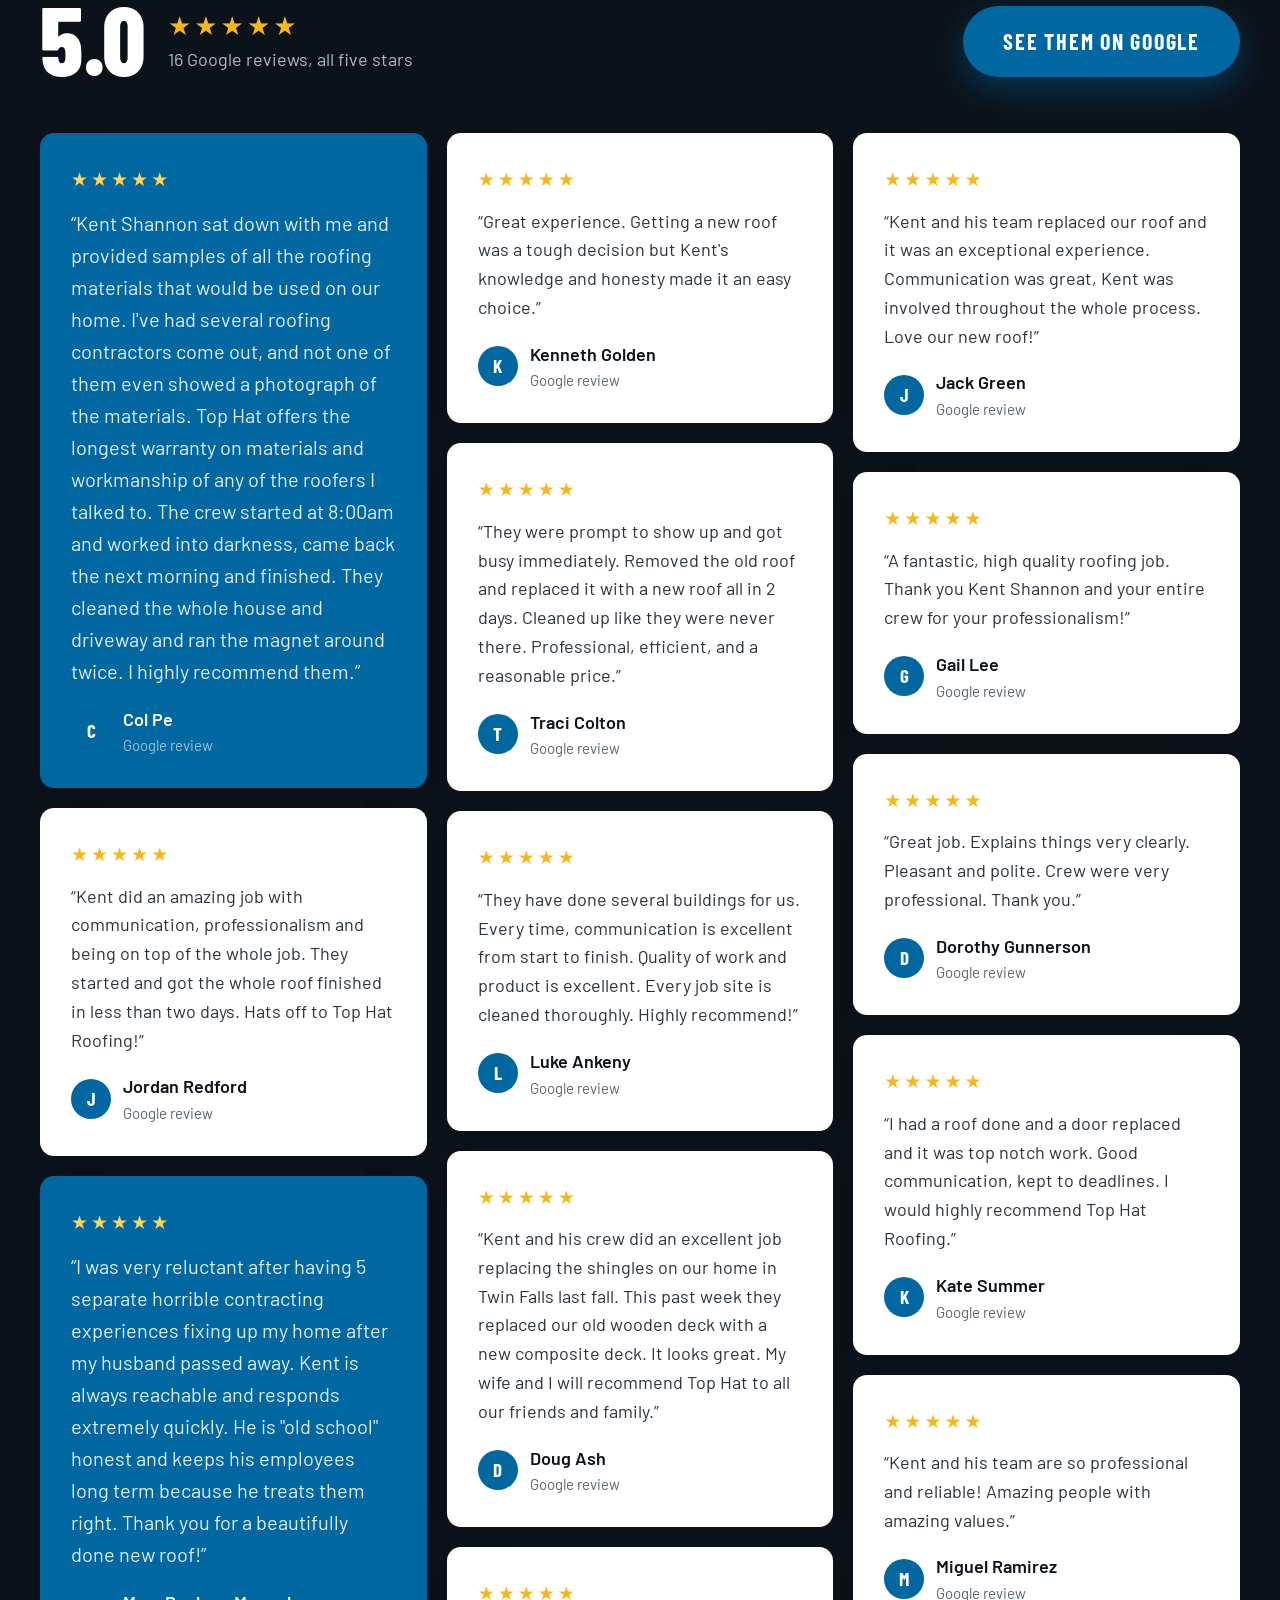
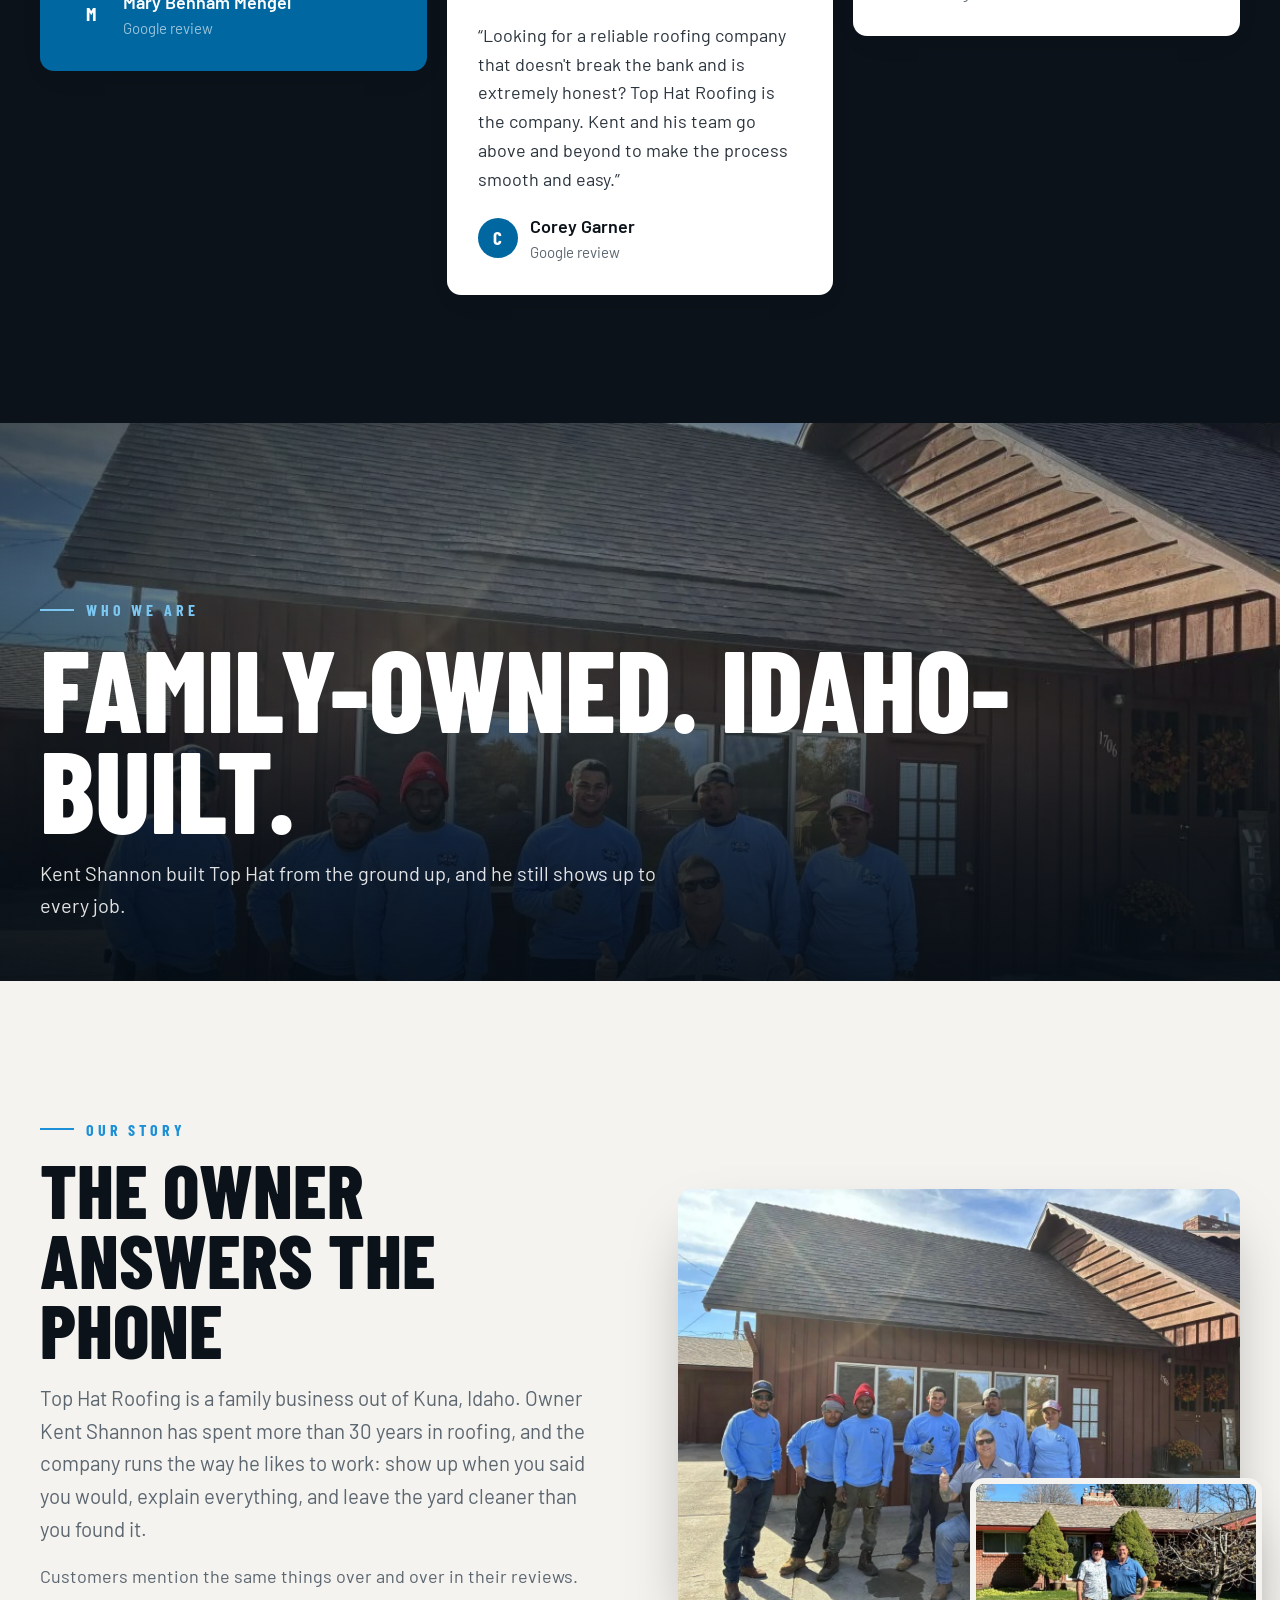
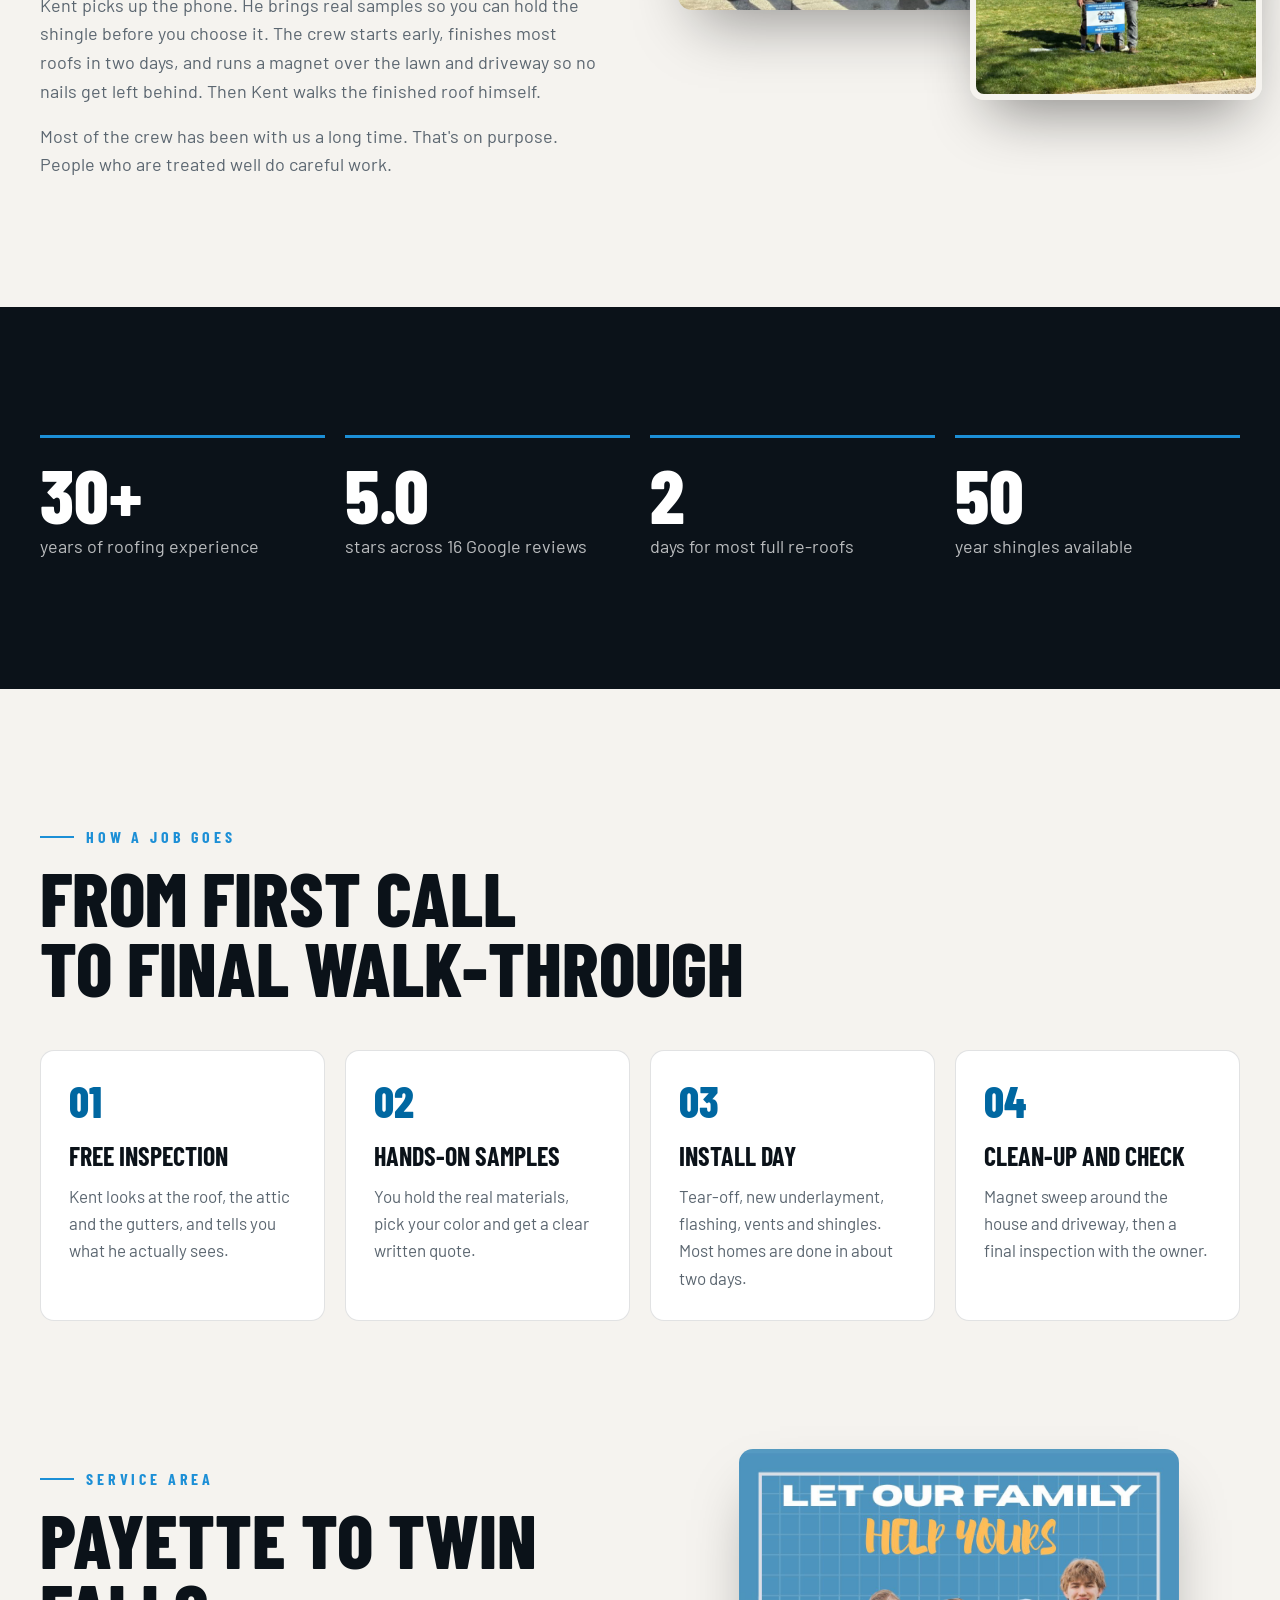
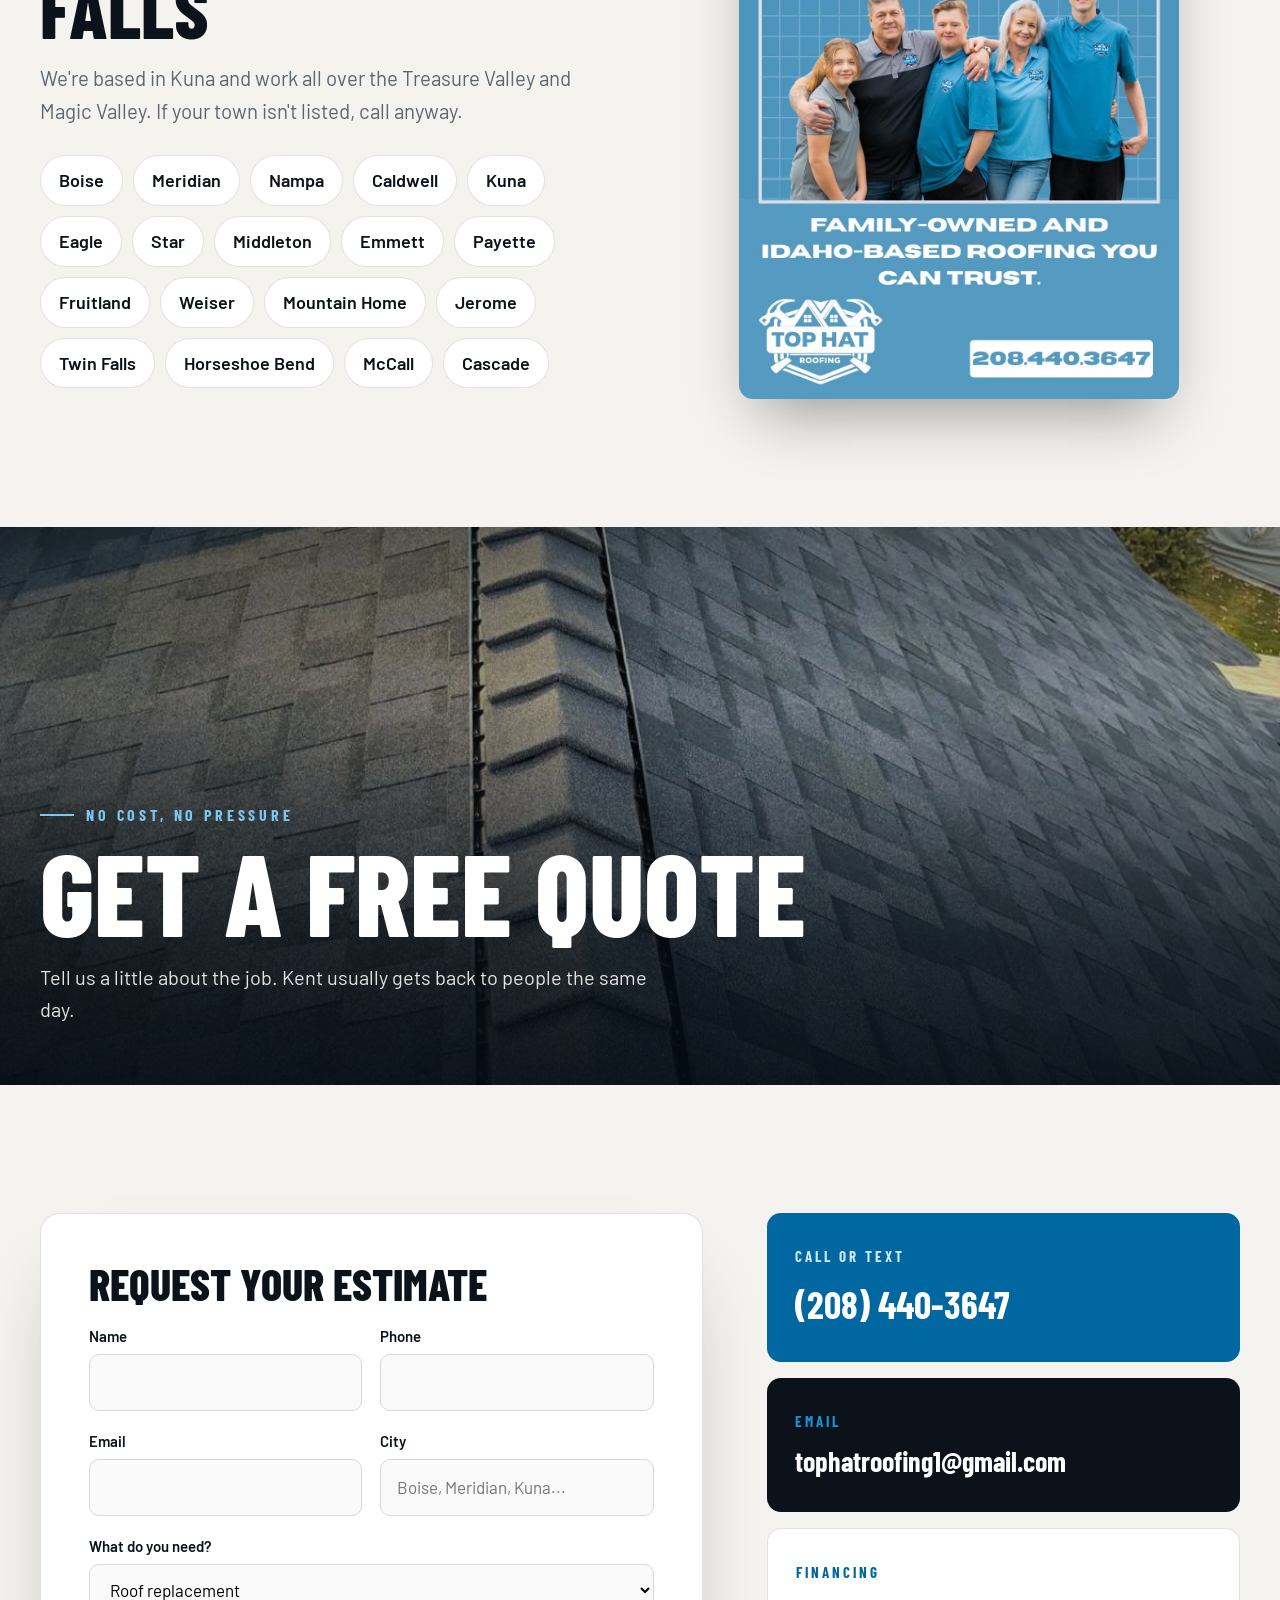
==== commit 4f06724a: "Version CSS/JS links so phones skip stale cached files Co-Authored-By: Claude Opus 5.5 <noreply@anth" ====
--- a/index.html
+++ b/index.html
@@ -12,7 +12,7 @@
 <link rel="preconnect" href="https://fonts.googleapis.com">
 <link rel="preconnect" href="https://fonts.gstatic.com" crossorigin>
 <link href="https://fonts.googleapis.com/css2?family=Barlow+Condensed:wght@600;700;800&family=Barlow:wght@400;500;600&display=swap" rel="stylesheet">
-<link rel="stylesheet" href="style.css">
+<link rel="stylesheet" href="style.css?v=3">
 <script type="application/ld+json">
 {"@context":"https://schema.org","@type":"RoofingContractor","name":"Top Hat Roofing","telephone":"+1-208-440-3647","email":"tophatroofing1@gmail.com","url":"https://tophatroofingidaho.com","image":"img/hero.jpg","logo":"img/logo.png","address":{"@type":"PostalAddress","addressLocality":"Kuna","addressRegion":"ID","addressCountry":"US"},"areaServed":["Boise","Meridian","Nampa","Caldwell","Kuna","Eagle","Twin Falls","Payette"],"aggregateRating":{"@type":"AggregateRating","ratingValue":"5.0","reviewCount":"16"}}
 </script>
@@ -337,6 +337,6 @@
 
 <div class="lightbox" role="dialog" aria-label="Photo viewer"><img alt=""><button class="lb-btn lb-close" aria-label="Close">&times;</button><button class="lb-btn lb-prev" aria-label="Previous">&#8249;</button><button class="lb-btn lb-next" aria-label="Next">&#8250;</button></div>
 <div class="callbar"><a href="tel:+12084403647">Call Now</a><a href="#quote">Free Quote</a></div>
-<script src="main.js"></script>
+<script src="main.js?v=3"></script>
 </body>
 </html>
